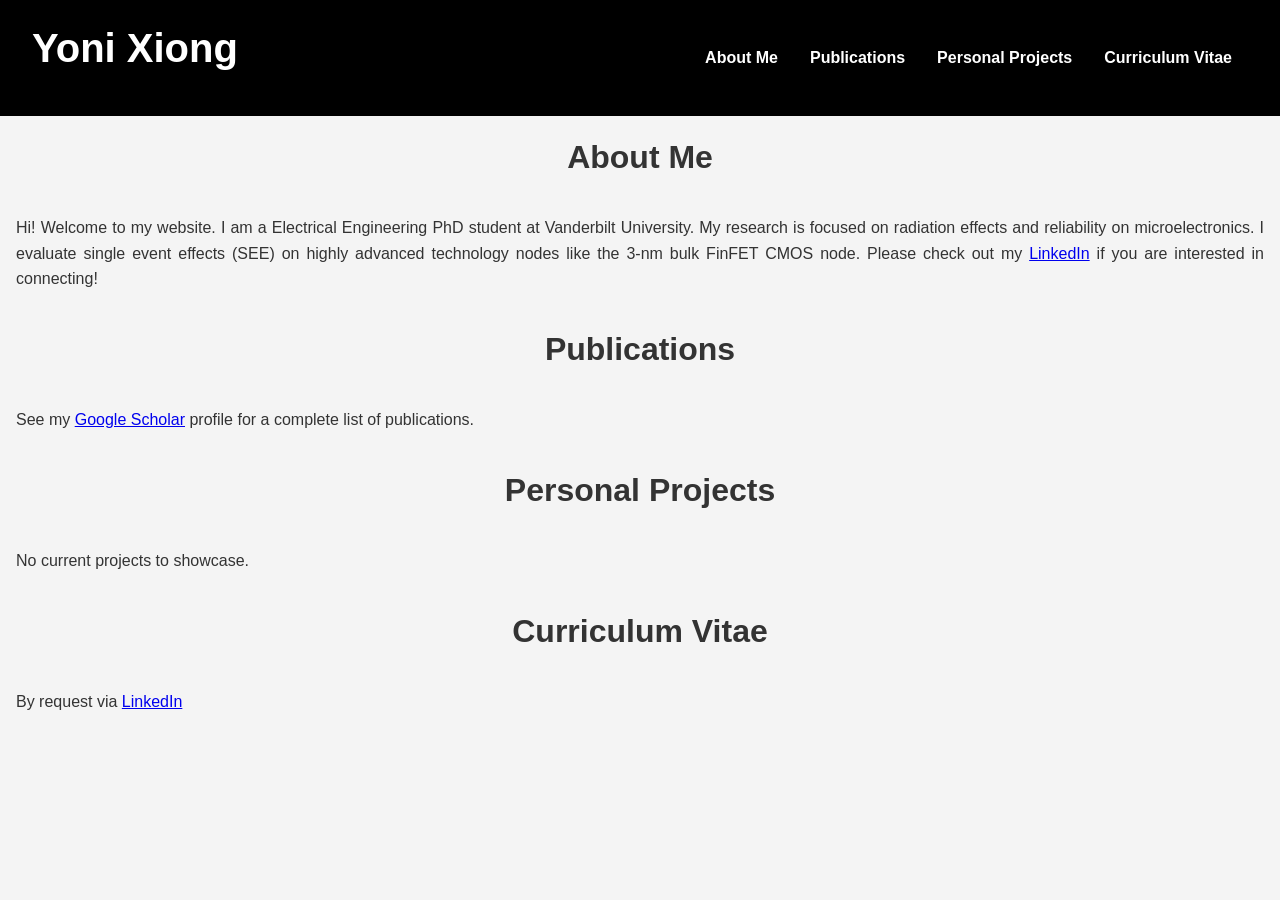
==== index.html @ 0b477cae "fixed spacing" ====
<!DOCTYPE html>
<html lang="en">
<head>
    <meta charset="UTF-8">
    <meta name="viewport" content="width=device-width, initial-scale=1.0">
    <title>YX - Personal Website</title>
    <style>
        /* Reset CSS */
        * {
            box-sizing: border-box;
            margin: 0;
            padding: 0;
        }
        
        /* Global Styles */
        body {
            font-family: Arial, sans-serif;
            background-color: #f4f4f4;
            color: #333;
            line-height: 1.6;
            margin: 0;
            padding: 0;
        }
        
        /* Header Styles */
        header {
            background-color: #000;
            color: #fff;
            padding: 1em 2em;
            display: flex;
            justify-content: space-between;
            align-items: center;
            position: relative;
        }
        
        header h2 {
            font-size: 2.5em;
            margin-bottom: 0.5em;
        }
        
        .menu {
            display: none;
        }
        
        .menu-icon {
            display: none;
            font-size: 2em;
            cursor: pointer;
        }
        
        header nav {
            margin-left: auto; /* Pushes the nav links to the right */
        }
        
        header nav a {
            color: #fff;
            text-decoration: none;
            margin: 0 1em;
            font-weight: bold;
        }
        
        header nav a:hover {
            text-decoration: underline;
        }
        
        /* Main Content Styles */
        main {
            padding: 1em;
        }
        
        .section-title {
            font-size: 2em;
            margin-bottom: 1em;
            color: #333;
        }
        
        .section-content {
            text-align: center;
            margin-bottom: 2em;
        }
        
        .cv-link {
            display: inline-block;
            padding: 1em 2em;
            background-color: #000;
            color: #fff;
            text-decoration: none;
            border-radius: 5px;
            transition: background-color 0.3s ease;
        }
        
        .cv-link:hover {
            background-color: #333;
        }

        /* Right-align text */
        .justify-align {
            text-align: justify;
        }

        /* Responsive Styles */
        @media (max-width: 768px) {
            header nav {
                display: none;
                flex-direction: column;
                background-color: #000;
                position: absolute;
                top: 100%;
                left: 0;
                width: 100%;
                padding: 1em 0;
            }
            
            header nav a {
                margin: 1em 0;
                text-align: center;
                display: block;
            }
            
            .menu-icon {
                display: block;
            }
        }

        @media (min-width: 769px) {
            .menu {
                display: flex;
            }
        }
    </style>
</head>
<body>
    <header>
        <h2>Yoni Xiong</h2>
        <div class="menu-icon" onclick="toggleMenu()">☰</div>
        <nav class="menu">
            <a href="#aboutme">About Me</a>
            <a href="#publications">Publications</a>
            <a href="#projects">Personal Projects</a>
            <a href="#cv">Curriculum Vitae</a>
        </nav>
    </header>
    <main>
        <section id="aboutme">
            <div class="section-content">
                <h2 class="section-title">About Me</h2>
                <p class="justify-align">
                    Hi! Welcome to my website. I am a Electrical Engineering PhD student at Vanderbilt University. My research is focused on radiation effects and reliability on microelectronics. I evaluate single event effects (SEE) on highly advanced technology nodes like the 3-nm bulk FinFET CMOS node. Please check out my <a href="https://www.linkedin.com/in/yonixiong" target="_blank">LinkedIn</a> if you are interested in connecting!
                </p>
            </div>
        <section id="publications">
            <div class="section-content">
                <h2 class="section-title">Publications</h2>
                <p class="justify-align">
                    See my <a href="https://scholar.google.com/citations?user=wMYc-UAAAAAJ&hl=en" target="_blank">Google Scholar</a> profile for a complete list of publications.</p>
            </div>
        </section>
        <section id="projects">
            <div class="section-content">
                <h2 class="section-title">Personal Projects</h2>
                <p class="justify-align">
                    No current projects to showcase.</p>
            </div>
        <section id="cv">
            <div class="section-content">
                <h2 class="section-title">Curriculum Vitae</h2>
                <p class="justify-align">
                    By request via  <a href="https://www.linkedin.com/in/yonixiong" target="_blank">LinkedIn</a> </p>
                <!-- <iframe src="your_cv.pdf" width="100%" height="600px" style="border: none;"></iframe> -->
            </div>
        </section>
        </section>
    </main>
    <script>
        function toggleMenu() {
            var menu = document.querySelector('.menu');
            if (menu.style.display === 'block' || menu.style.display === '') {
                menu.style.display = 'none';
            } else {
                menu.style.display = 'block';
            }
        }

        window.addEventListener('resize', function() {
            var menu = document.querySelector('.menu');
            if (window.innerWidth >= 769) {
                menu.style.display = 'flex';
            } else {
                menu.style.display = 'none';
            }
        });
    </script>
</body>
</html>
</body>
</html>
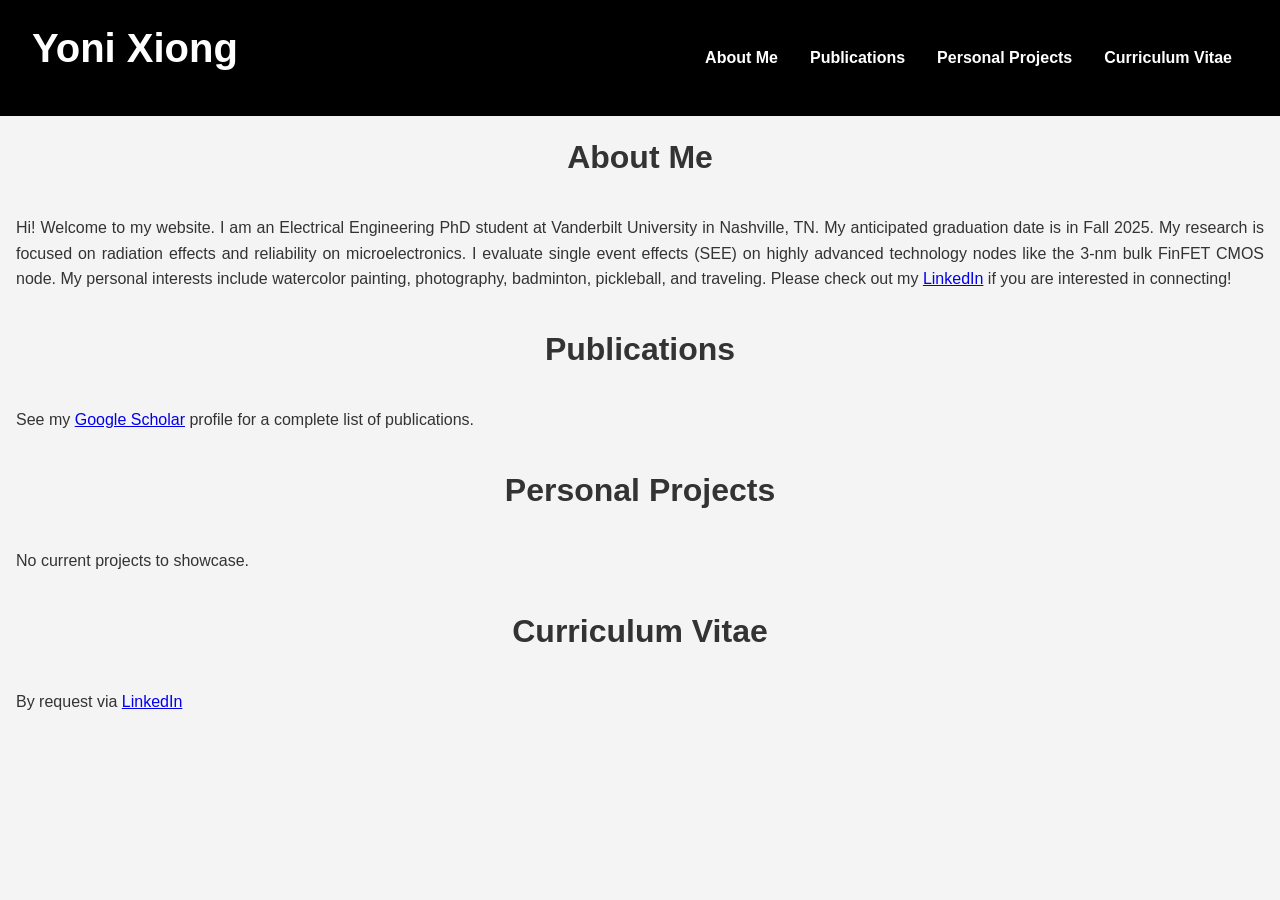
==== commit 33a2c60e: "Update index.html" ====
--- a/index.html
+++ b/index.html
@@ -145,7 +145,7 @@
             <div class="section-content">
                 <h2 class="section-title">About Me</h2>
                 <p class="justify-align">
-                    Hi! Welcome to my website. I am a Electrical Engineering PhD student at Vanderbilt University. My research is focused on radiation effects and reliability on microelectronics. I evaluate single event effects (SEE) on highly advanced technology nodes like the 3-nm bulk FinFET CMOS node. Please check out my <a href="https://www.linkedin.com/in/yonixiong" target="_blank">LinkedIn</a> if you are interested in connecting!
+                    Hi! Welcome to my website. I am an Electrical Engineering PhD student at Vanderbilt University in Nashville, TN. My anticipated graduation date is in Fall 2025. My research is focused on radiation effects and reliability on microelectronics. I evaluate single event effects (SEE) on highly advanced technology nodes like the 3-nm bulk FinFET CMOS node. My personal interests include watercolor painting, photography, badminton, pickleball, and traveling. Please check out my <a href="https://www.linkedin.com/in/yonixiong" target="_blank">LinkedIn</a> if you are interested in connecting!
                 </p>
             </div>
         <section id="publications">
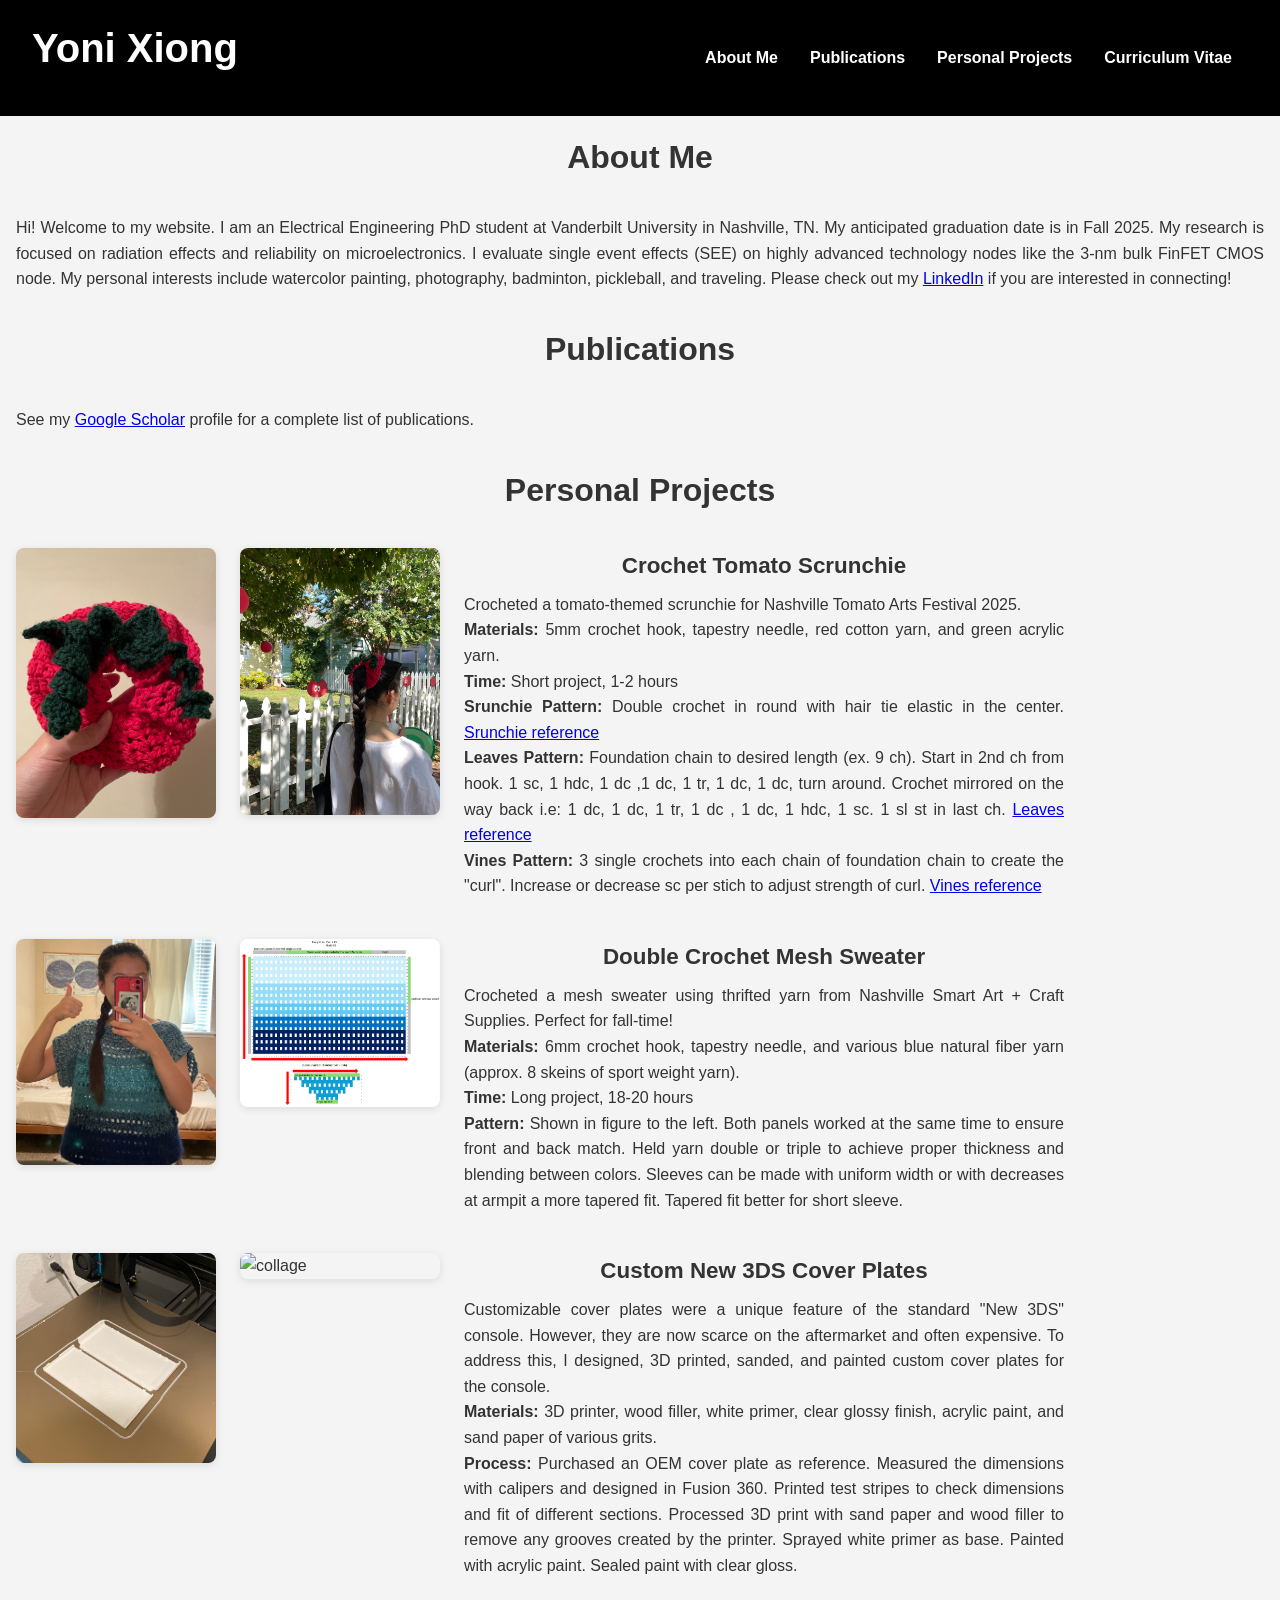
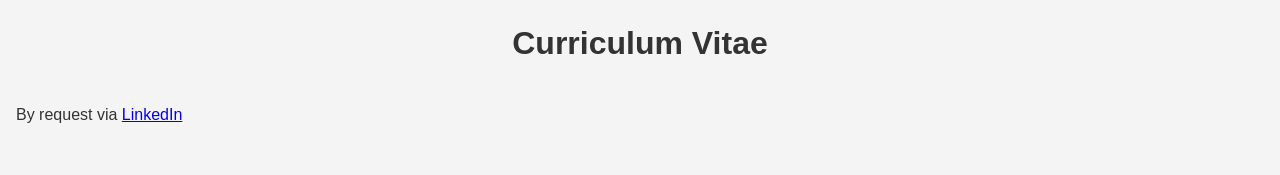
==== commit c090a651: "personal project update" ====
--- a/index.html
+++ b/index.html
@@ -1,5 +1,8 @@
 <!DOCTYPE html>
 <html lang="en">
+    <head>
+    <link rel="stylesheet" href="style.css">
+</head>
 <head>
     <meta charset="UTF-8">
     <meta name="viewport" content="width=device-width, initial-scale=1.0">
@@ -158,9 +161,55 @@
         <section id="projects">
             <div class="section-content">
                 <h2 class="section-title">Personal Projects</h2>
-                <p class="justify-align">
-                    No current projects to showcase.</p>
-            </div>
+                
+                <div class="project">
+                    <img src="images/IMG_3297.jpg" alt="tomato scrunchie" class="project-image">
+                    <img src="images/IMG_3300.jpg" alt="festival" class="project-image">
+                    <div class="project-details">
+                        <h3>Crochet Tomato Scrunchie</h3>
+                        <p class="justify-align">
+                            Crocheted a tomato-themed scrunchie for Nashville Tomato Arts Festival 2025. <br>
+                            <b>Materials: </b> 5mm crochet hook, tapestry needle, red cotton yarn, and green acrylic yarn. <br>
+                            <b>Time: </b> Short project, 1-2 hours <br>
+                            <b>Srunchie Pattern:</b> Double crochet in round with hair tie elastic in the center.
+                            <a href="https://www.youtube.com/watch?v=DcU_ZTu4RKQ&t=853s" target="_blank">Srunchie reference</a><br>
+                            <b>Leaves Pattern:</b> Foundation chain to desired length (ex. 9 ch). Start in 2nd ch from hook. 1 sc, 1 hdc, 1 dc ,1 dc, 1 tr, 1 dc, 1 dc, turn around. Crochet mirrored on the way back i.e: 1 dc, 1 dc, 1 tr, 1 dc , 1 dc, 1 hdc, 1 sc. 1 sl st in last ch. 
+                            <a href="https://intheyarngarden.com/portfolio/crochet-leaves/" target="_blank">Leaves reference</a><br>
+                            <b>Vines Pattern: </b> 3 single crochets into each chain of foundation chain to create the "curl". Increase or decrease sc per stich to adjust strength of curl.
+                            <a href="https://www.emmaleith.co.uk/tutorials-power/2015/7/23/spiral-crochet-the-easiest-pattern-in-the-crochet-world" target="_blank">Vines reference</a><br>
+                        </p>
+                    </div>
+                </div>
+                <div class="project">
+                    <img src="images/IMG_3726.jpg" alt="Double Crochet Mesh Sweater" class="project-image">
+                    <img src="images/Pattern.png" alt="Double Crochet Mesh Sweater" class="project-image">
+                    <div class="project-details">
+                        <h3>Double Crochet Mesh Sweater</h3>
+                        <p class="justify-align">
+                            Crocheted a mesh sweater using thrifted yarn from Nashville Smart Art + Craft Supplies. Perfect for fall-time! <br>
+                            <b>Materials: </b> 6mm crochet hook, tapestry needle, and various blue natural fiber yarn (approx. 8 skeins of sport weight yarn). <br>
+                            <b>Time: </b> Long project, 18-20 hours <br>
+                            <b>Pattern: </b> Shown in figure to the left. Both panels worked at the same time to ensure front and back match. Held yarn double or triple to achieve proper thickness and blending between colors. Sleeves can be made with uniform width or with decreases at armpit a more tapered fit. Tapered fit better for short sleeve. 
+                        </p>
+                    </div>
+                </div>
+            </div>
+                <div class="project">
+                    <img src="images/3ds1.jpg" alt="print" class="project-image">
+                    <img src="images/3ds.png" alt="collage" class="project-image">
+                    <div class="project-details">
+                        <h3>Custom New 3DS Cover Plates</h3>
+                        <p class="justify-align">
+                            Customizable cover plates were a unique feature of the standard "New 3DS" console. 
+                            However, they are now scarce on the aftermarket and often expensive. 
+                            To address this, I designed, 3D printed, sanded, and painted custom cover plates for the console.<br>
+                            <b>Materials: </b> 3D printer, wood filler, white primer, clear glossy finish, acrylic paint, and sand paper of various grits. <br>
+                            <b>Process: </b> Purchased an OEM cover plate as reference. Measured the dimensions with calipers and designed in Fusion 360. Printed test stripes to check dimensions and fit of different sections. Processed 3D print with sand paper and wood filler to remove any grooves created by the printer. Sprayed white primer as base. Painted with acrylic paint. Sealed paint with clear gloss. 
+                        </p>
+                    </div>
+                </div>
+            </div>
+        </section>
         <section id="cv">
             <div class="section-content">
                 <h2 class="section-title">Curriculum Vitae</h2>
--- a/style.css
+++ b/style.css
@@ -0,0 +1,28 @@
+.project {
+    display: flex;
+    align-items: flex-start;
+    margin-bottom: 2rem;
+}
+
+.project img.project-image {
+    width: 200px;
+    height: auto;
+    border-radius: 8px;
+    margin-right: 1.5rem;
+    box-shadow: 0 2px 8px rgba(0,0,0,0.1);
+}
+
+.project-details {
+    max-width: 600px;
+}
+
+.project-details h3 {
+    margin-top: 0;
+    font-size: 1.4rem;
+    color: #333;
+    text-align: center;
+}
+
+.project-details p {
+    margin: 0.5rem 0;
+}
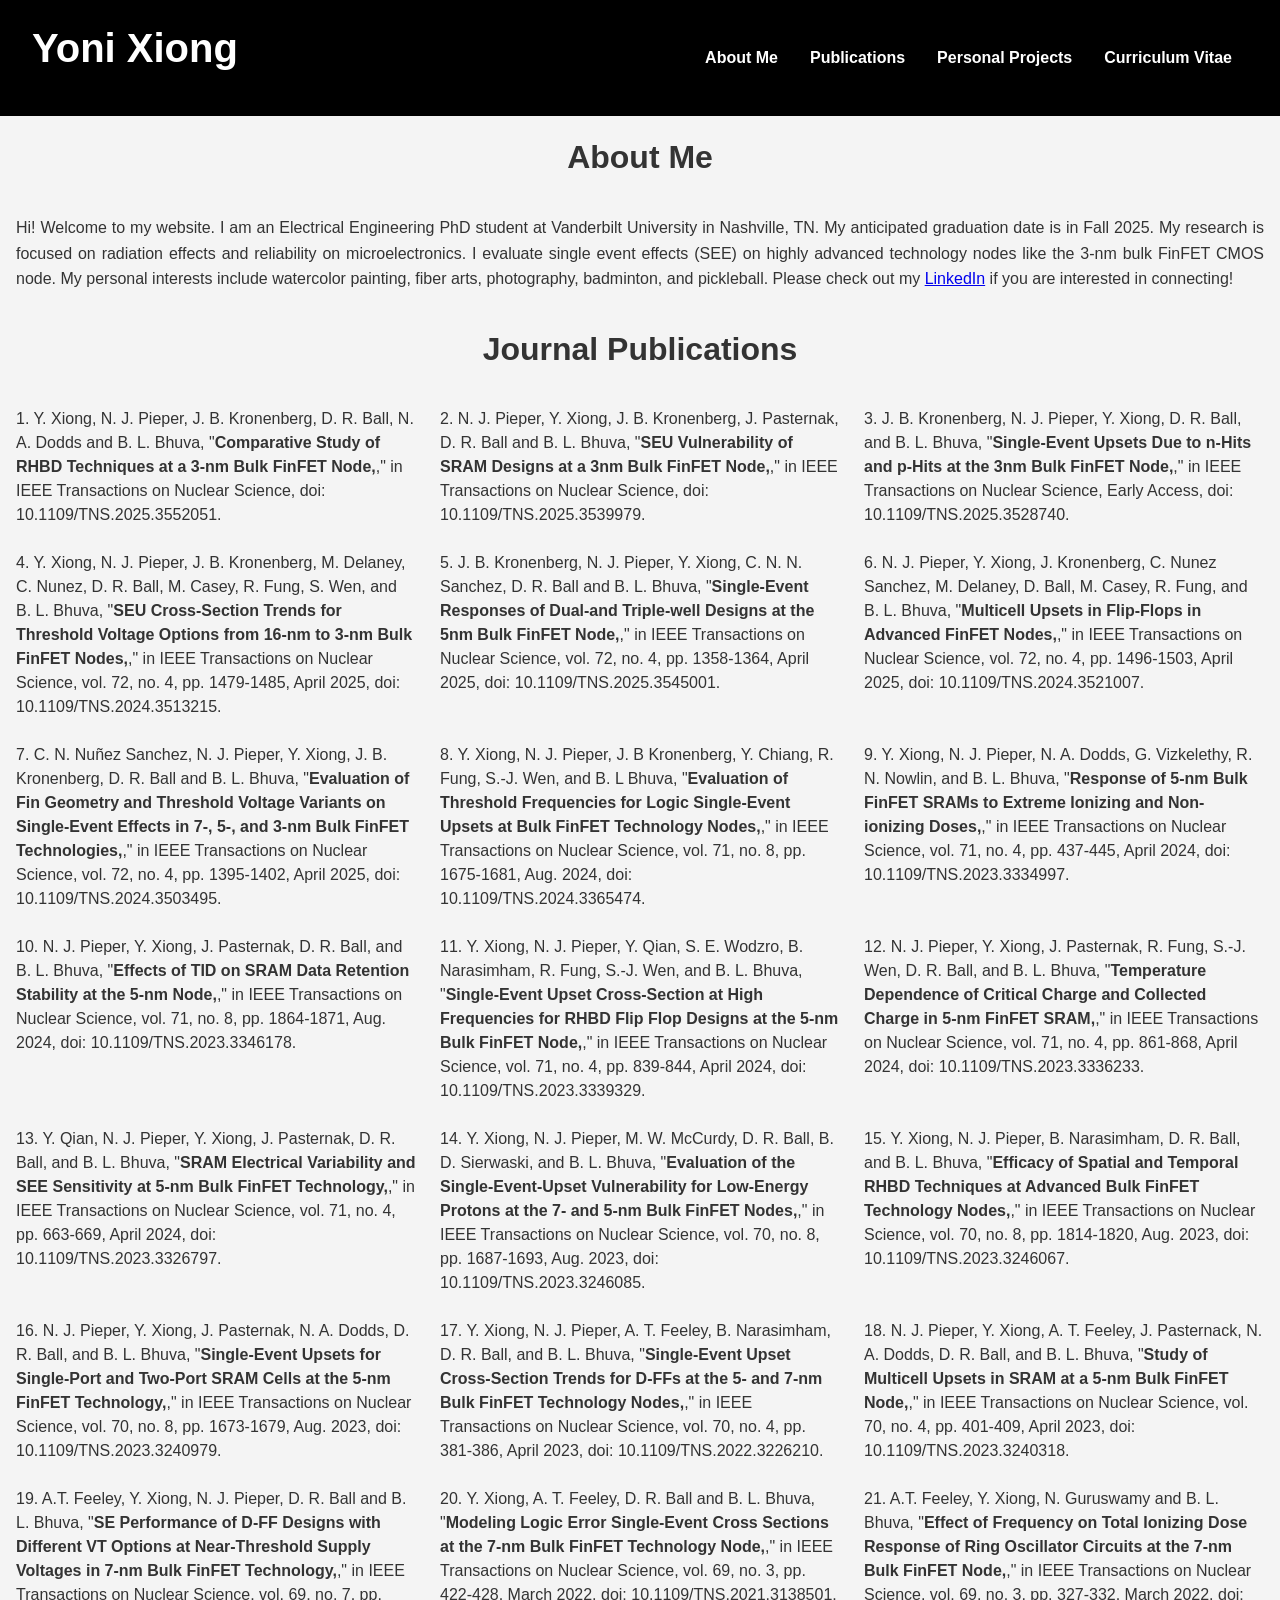
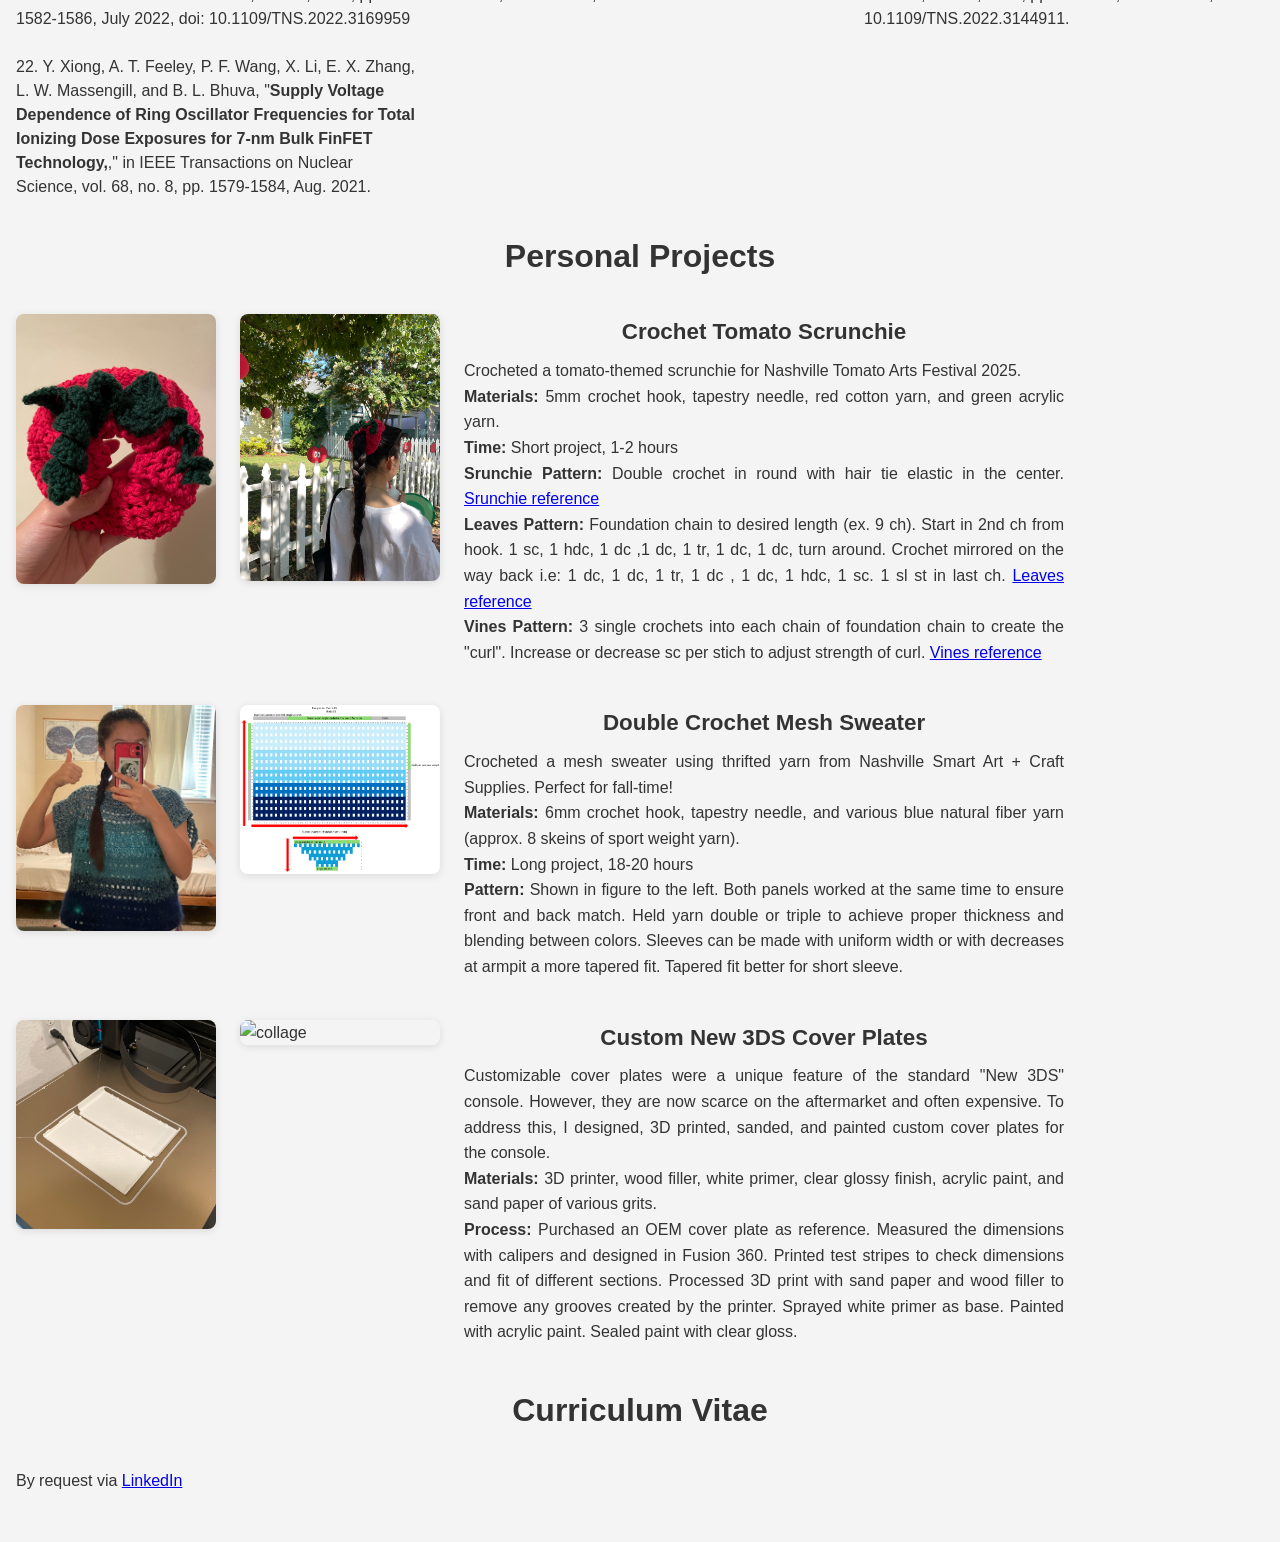
==== commit 2dfbb557: "journal pubs" ====
--- a/index.html
+++ b/index.html
@@ -148,14 +148,80 @@
             <div class="section-content">
                 <h2 class="section-title">About Me</h2>
                 <p class="justify-align">
-                    Hi! Welcome to my website. I am an Electrical Engineering PhD student at Vanderbilt University in Nashville, TN. My anticipated graduation date is in Fall 2025. My research is focused on radiation effects and reliability on microelectronics. I evaluate single event effects (SEE) on highly advanced technology nodes like the 3-nm bulk FinFET CMOS node. My personal interests include watercolor painting, photography, badminton, pickleball, and traveling. Please check out my <a href="https://www.linkedin.com/in/yonixiong" target="_blank">LinkedIn</a> if you are interested in connecting!
+                    Hi! Welcome to my website. I am an Electrical Engineering PhD student at Vanderbilt University in Nashville, TN. My anticipated graduation date is in Fall 2025. My research is focused on radiation effects and reliability on microelectronics. I evaluate single event effects (SEE) on highly advanced technology nodes like the 3-nm bulk FinFET CMOS node. My personal interests include watercolor painting, fiber arts, photography, badminton, and pickleball. Please check out my <a href="https://www.linkedin.com/in/yonixiong" target="_blank">LinkedIn</a> if you are interested in connecting!
                 </p>
             </div>
         <section id="publications">
             <div class="section-content">
-                <h2 class="section-title">Publications</h2>
-                <p class="justify-align">
-                    See my <a href="https://scholar.google.com/citations?user=wMYc-UAAAAAJ&hl=en" target="_blank">Google Scholar</a> profile for a complete list of publications.</p>
+                <h2 class="section-title">Journal Publications</h2>
+                <div class="publication-grid">
+                <div class="publication-item">
+                    1.	Y. Xiong, N. J. Pieper, J. B. Kronenberg, D. R. Ball, N. A. Dodds and B. L. Bhuva, "<strong>Comparative Study of RHBD Techniques at a 3-nm Bulk FinFET Node,</strong>," in IEEE Transactions on Nuclear Science, doi: 10.1109/TNS.2025.3552051.
+                </div>
+                <div class="publication-item">
+                    2.	N. J. Pieper, Y. Xiong, J. B. Kronenberg, J. Pasternak, D. R. Ball and B. L. Bhuva, "<strong>SEU Vulnerability of SRAM Designs at a 3nm Bulk FinFET Node,</strong>," in IEEE Transactions on Nuclear Science, doi: 10.1109/TNS.2025.3539979.
+                </div>
+                <div class="publication-item">
+                    3.	J. B. Kronenberg, N. J. Pieper, Y. Xiong, D. R. Ball, and B. L. Bhuva, "<strong>Single-Event Upsets Due to n-Hits and p-Hits at the 3nm Bulk FinFET Node,</strong>," in IEEE Transactions on Nuclear Science, Early Access, doi: 10.1109/TNS.2025.3528740.
+                </div>
+                <div class="publication-item">
+                    4.	Y. Xiong, N. J. Pieper, J. B. Kronenberg, M. Delaney, C. Nunez, D. R. Ball, M. Casey, R. Fung, S. Wen, and B. L. Bhuva, "<strong>SEU Cross-Section Trends for Threshold Voltage Options from 16-nm to 3-nm Bulk FinFET Nodes,</strong>," in IEEE Transactions on Nuclear Science, vol. 72, no. 4, pp. 1479-1485, April 2025, doi: 10.1109/TNS.2024.3513215.
+                </div>
+                <div class="publication-item">
+                    5.	J. B. Kronenberg, N. J. Pieper, Y. Xiong, C. N. N. Sanchez, D. R. Ball and B. L. Bhuva, "<strong>Single-Event Responses of Dual-and Triple-well Designs at the 5nm Bulk FinFET Node,</strong>," in IEEE Transactions on Nuclear Science, vol. 72, no. 4, pp. 1358-1364, April 2025, doi: 10.1109/TNS.2025.3545001.
+                </div>
+                <div class="publication-item">
+                    6.	N. J. Pieper, Y. Xiong, J. Kronenberg, C. Nunez Sanchez, M. Delaney, D. Ball, M. Casey, R. Fung, and B. L. Bhuva, "<strong>Multicell Upsets in Flip-Flops in Advanced FinFET Nodes,</strong>," in IEEE Transactions on Nuclear Science, vol. 72, no. 4, pp. 1496-1503, April 2025, doi: 10.1109/TNS.2024.3521007.
+                </div>
+                <div class="publication-item">
+                    7.	C. N. Nuñez Sanchez, N. J. Pieper, Y. Xiong, J. B. Kronenberg, D. R. Ball and B. L. Bhuva, "<strong>Evaluation of Fin Geometry and Threshold Voltage Variants on Single-Event Effects in 7-, 5-, and 3-nm Bulk FinFET Technologies,</strong>," in IEEE Transactions on Nuclear Science, vol. 72, no. 4, pp. 1395-1402, April 2025, doi: 10.1109/TNS.2024.3503495.
+                </div>
+                <div class="publication-item">
+                    8.	Y. Xiong, N. J. Pieper, J. B Kronenberg, Y. Chiang, R. Fung, S.-J. Wen, and B. L Bhuva, "<strong>Evaluation of Threshold Frequencies for Logic Single-Event Upsets at Bulk FinFET Technology Nodes,</strong>," in IEEE Transactions on Nuclear Science, vol. 71, no. 8, pp. 1675-1681, Aug. 2024, doi: 10.1109/TNS.2024.3365474.
+                </div>
+                <div class="publication-item">
+                    9.	Y. Xiong, N. J. Pieper, N. A. Dodds, G. Vizkelethy, R. N. Nowlin, and B. L. Bhuva, "<strong>Response of 5-nm Bulk FinFET SRAMs to Extreme Ionizing and Non-ionizing Doses,</strong>," in IEEE Transactions on Nuclear Science, vol. 71, no. 4, pp. 437-445, April 2024, doi: 10.1109/TNS.2023.3334997.
+                </div>
+                <div class="publication-item">
+                    10.	N. J. Pieper, Y. Xiong, J. Pasternak, D. R. Ball, and B. L. Bhuva, "<strong>Effects of TID on SRAM Data Retention Stability at the 5-nm Node,</strong>," in IEEE Transactions on Nuclear Science, vol. 71, no. 8, pp. 1864-1871, Aug. 2024, doi: 10.1109/TNS.2023.3346178.
+                </div>
+                <div class="publication-item">
+                    11.	Y. Xiong, N. J. Pieper, Y. Qian, S. E. Wodzro, B. Narasimham, R. Fung, S.-J. Wen, and B. L. Bhuva, "<strong>Single-Event Upset Cross-Section at High Frequencies for RHBD Flip Flop Designs at the 5-nm Bulk FinFET Node,</strong>," in IEEE Transactions on Nuclear Science, vol. 71, no. 4, pp. 839-844, April 2024, doi: 10.1109/TNS.2023.3339329.
+                </div>
+                <div class="publication-item">
+                    12.	N. J. Pieper, Y. Xiong, J. Pasternak, R. Fung, S.-J. Wen, D. R. Ball, and B. L. Bhuva, "<strong>Temperature Dependence of Critical Charge and Collected Charge in 5-nm FinFET SRAM,</strong>," in IEEE Transactions on Nuclear Science, vol. 71, no. 4, pp. 861-868, April 2024, doi: 10.1109/TNS.2023.3336233.
+                </div>
+                <div class="publication-item">
+                    13.	Y. Qian, N. J. Pieper, Y. Xiong, J. Pasternak, D. R. Ball, and B. L. Bhuva, "<strong>SRAM Electrical Variability and SEE Sensitivity at 5-nm Bulk FinFET Technology,</strong>," in IEEE Transactions on Nuclear Science, vol. 71, no. 4, pp. 663-669, April 2024, doi: 10.1109/TNS.2023.3326797.
+                </div>
+                <div class="publication-item">
+                    14.	Y. Xiong, N. J. Pieper, M. W. McCurdy, D. R. Ball, B. D. Sierwaski, and B. L. Bhuva, "<strong>Evaluation of the Single-Event-Upset Vulnerability for Low-Energy Protons at the 7- and 5-nm Bulk FinFET Nodes,</strong>," in IEEE Transactions on Nuclear Science, vol. 70, no. 8, pp. 1687-1693, Aug. 2023, doi: 10.1109/TNS.2023.3246085.
+                </div>
+                <div class="publication-item">
+                    15.	Y. Xiong, N. J. Pieper, B. Narasimham, D. R. Ball, and B. L. Bhuva, "<strong>Efficacy of Spatial and Temporal RHBD Techniques at Advanced Bulk FinFET Technology Nodes,</strong>," in IEEE Transactions on Nuclear Science, vol. 70, no. 8, pp. 1814-1820, Aug. 2023, doi: 10.1109/TNS.2023.3246067.
+                </div>
+                <div class="publication-item">
+                    16.	N. J. Pieper, Y. Xiong, J. Pasternak, N. A. Dodds, D. R. Ball, and B. L. Bhuva, "<strong>Single-Event Upsets for Single-Port and Two-Port SRAM Cells at the 5-nm FinFET Technology,</strong>," in IEEE Transactions on Nuclear Science, vol. 70, no. 8, pp. 1673-1679, Aug. 2023, doi: 10.1109/TNS.2023.3240979.
+                </div>
+                <div class="publication-item">
+                    17.	Y. Xiong, N. J. Pieper, A. T. Feeley, B. Narasimham, D. R. Ball, and B. L. Bhuva, "<strong>Single-Event Upset Cross-Section Trends for D-FFs at the 5- and 7-nm Bulk FinFET Technology Nodes,</strong>," in IEEE Transactions on Nuclear Science, vol. 70, no. 4, pp. 381-386, April 2023, doi: 10.1109/TNS.2022.3226210.
+                </div>
+                <div class="publication-item">
+                    18.	N. J. Pieper, Y. Xiong, A. T. Feeley, J. Pasternack, N. A. Dodds, D. R. Ball, and B. L. Bhuva, "<strong>Study of Multicell Upsets in SRAM at a 5-nm Bulk FinFET Node,</strong>," in IEEE Transactions on Nuclear Science, vol. 70, no. 4, pp. 401-409, April 2023, doi: 10.1109/TNS.2023.3240318.
+                </div>
+                <div class="publication-item">
+                    19.	A.T. Feeley, Y. Xiong, N. J. Pieper, D. R. Ball and B. L. Bhuva, "<strong>SE Performance of D-FF Designs with Different VT Options at Near-Threshold Supply Voltages in 7-nm Bulk FinFET Technology,</strong>," in IEEE Transactions on Nuclear Science, vol. 69, no. 7, pp. 1582-1586, July 2022, doi: 10.1109/TNS.2022.3169959
+                </div>
+                <div class="publication-item">
+                    20.	Y. Xiong, A. T. Feeley, D. R. Ball and B. L. Bhuva, "<strong>Modeling Logic Error Single-Event Cross Sections at the 7-nm Bulk FinFET Technology Node,</strong>," in IEEE Transactions on Nuclear Science, vol. 69, no. 3, pp. 422-428, March 2022, doi: 10.1109/TNS.2021.3138501.
+                </div>
+                <div class="publication-item">
+                    21.	A.T. Feeley, Y. Xiong, N. Guruswamy and B. L. Bhuva, "<strong>Effect of Frequency on Total Ionizing Dose Response of Ring Oscillator Circuits at the 7-nm Bulk FinFET Node,</strong>," in IEEE Transactions on Nuclear Science, vol. 69, no. 3, pp. 327-332, March 2022, doi: 10.1109/TNS.2022.3144911.
+                </div>
+                <div class="publication-item">
+                    22.	Y. Xiong, A. T. Feeley, P. F. Wang, X. Li, E. X. Zhang, L. W. Massengill, and B. L. Bhuva, "<strong>Supply Voltage Dependence of Ring Oscillator Frequencies for Total Ionizing Dose Exposures for 7-nm Bulk FinFET Technology,</strong>," in IEEE Transactions on Nuclear Science, vol. 68, no. 8, pp. 1579-1584, Aug. 2021.
+                </div>
+                </div>
             </div>
         </section>
         <section id="projects">
--- a/style.css
+++ b/style.css
@@ -26,3 +26,14 @@
 .project-details p {
     margin: 0.5rem 0;
 }
+
+.publication-grid {
+    display: grid;
+    grid-template-columns: repeat(auto-fit, minmax(300px, 1fr));
+    gap: 1.5rem; /* space between columns */
+}
+
+.publication-item {
+    line-height: 1.5;
+    text-align: left;
+}
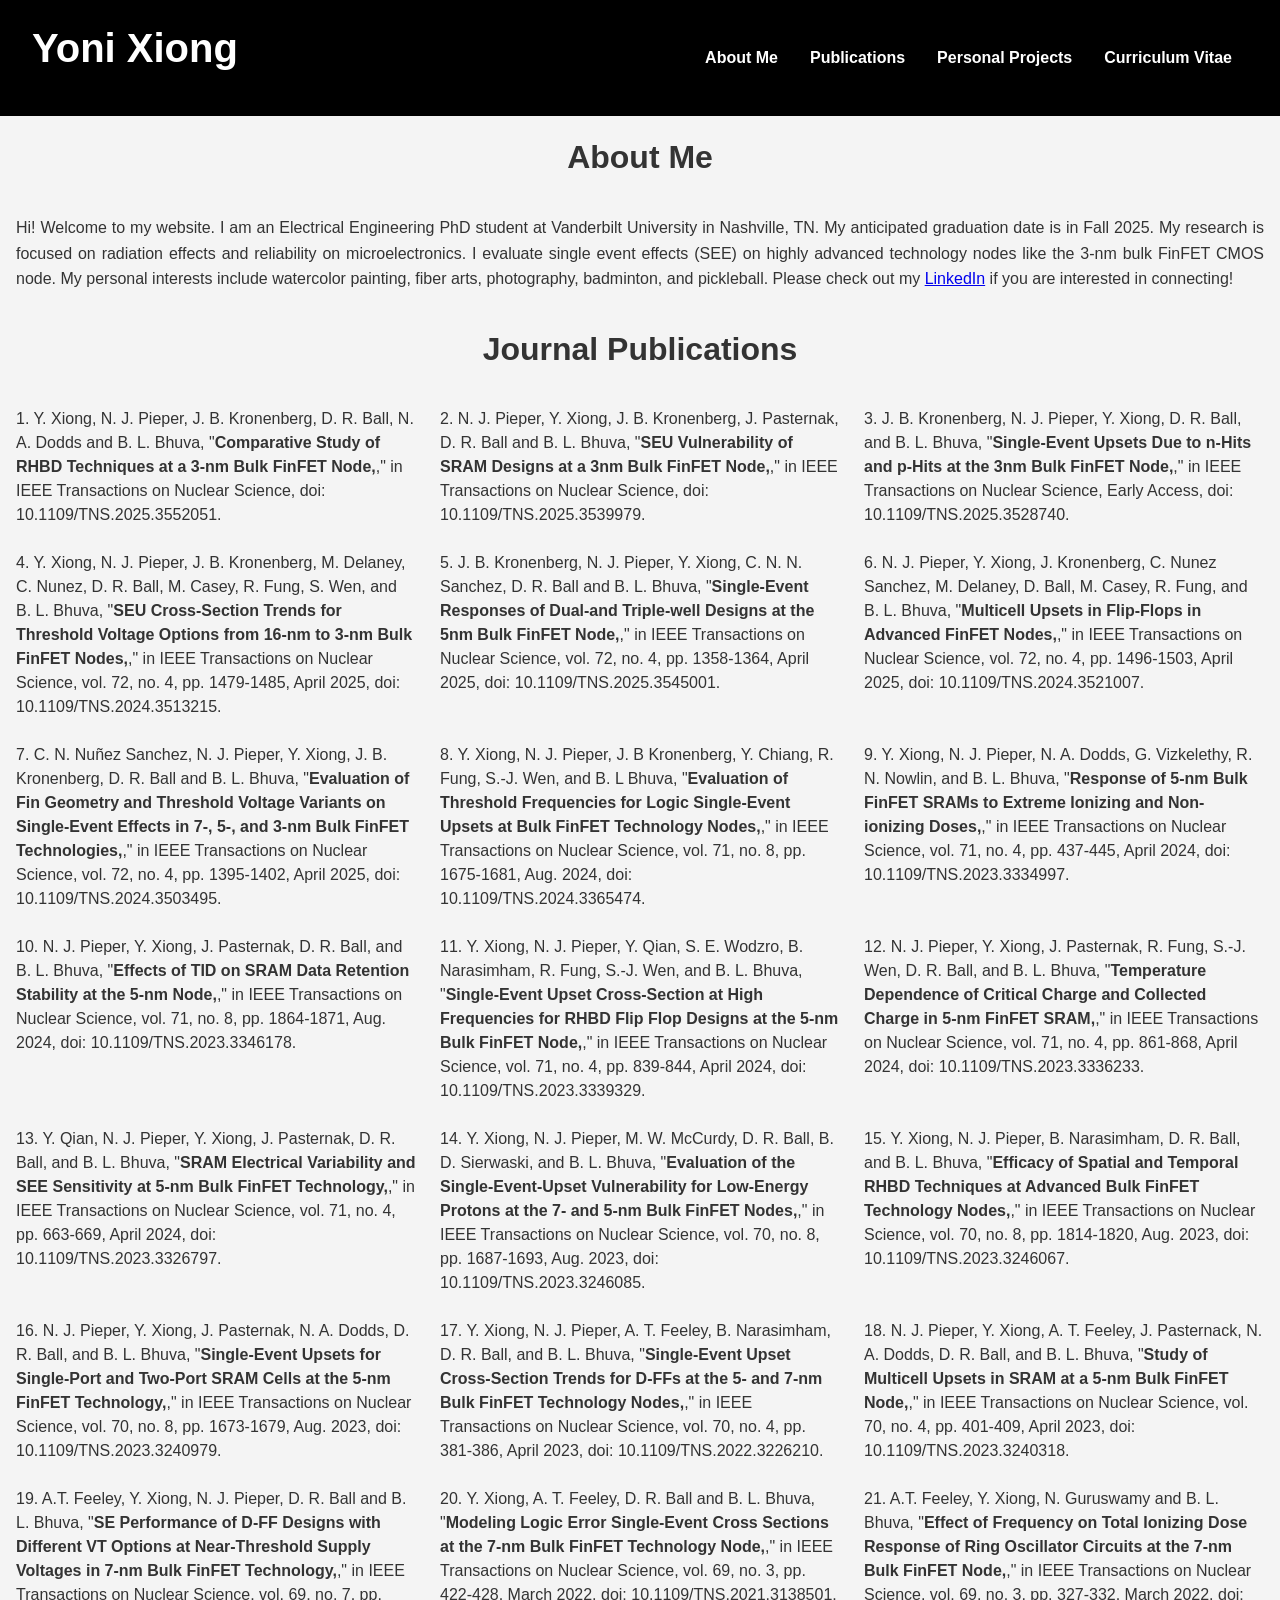
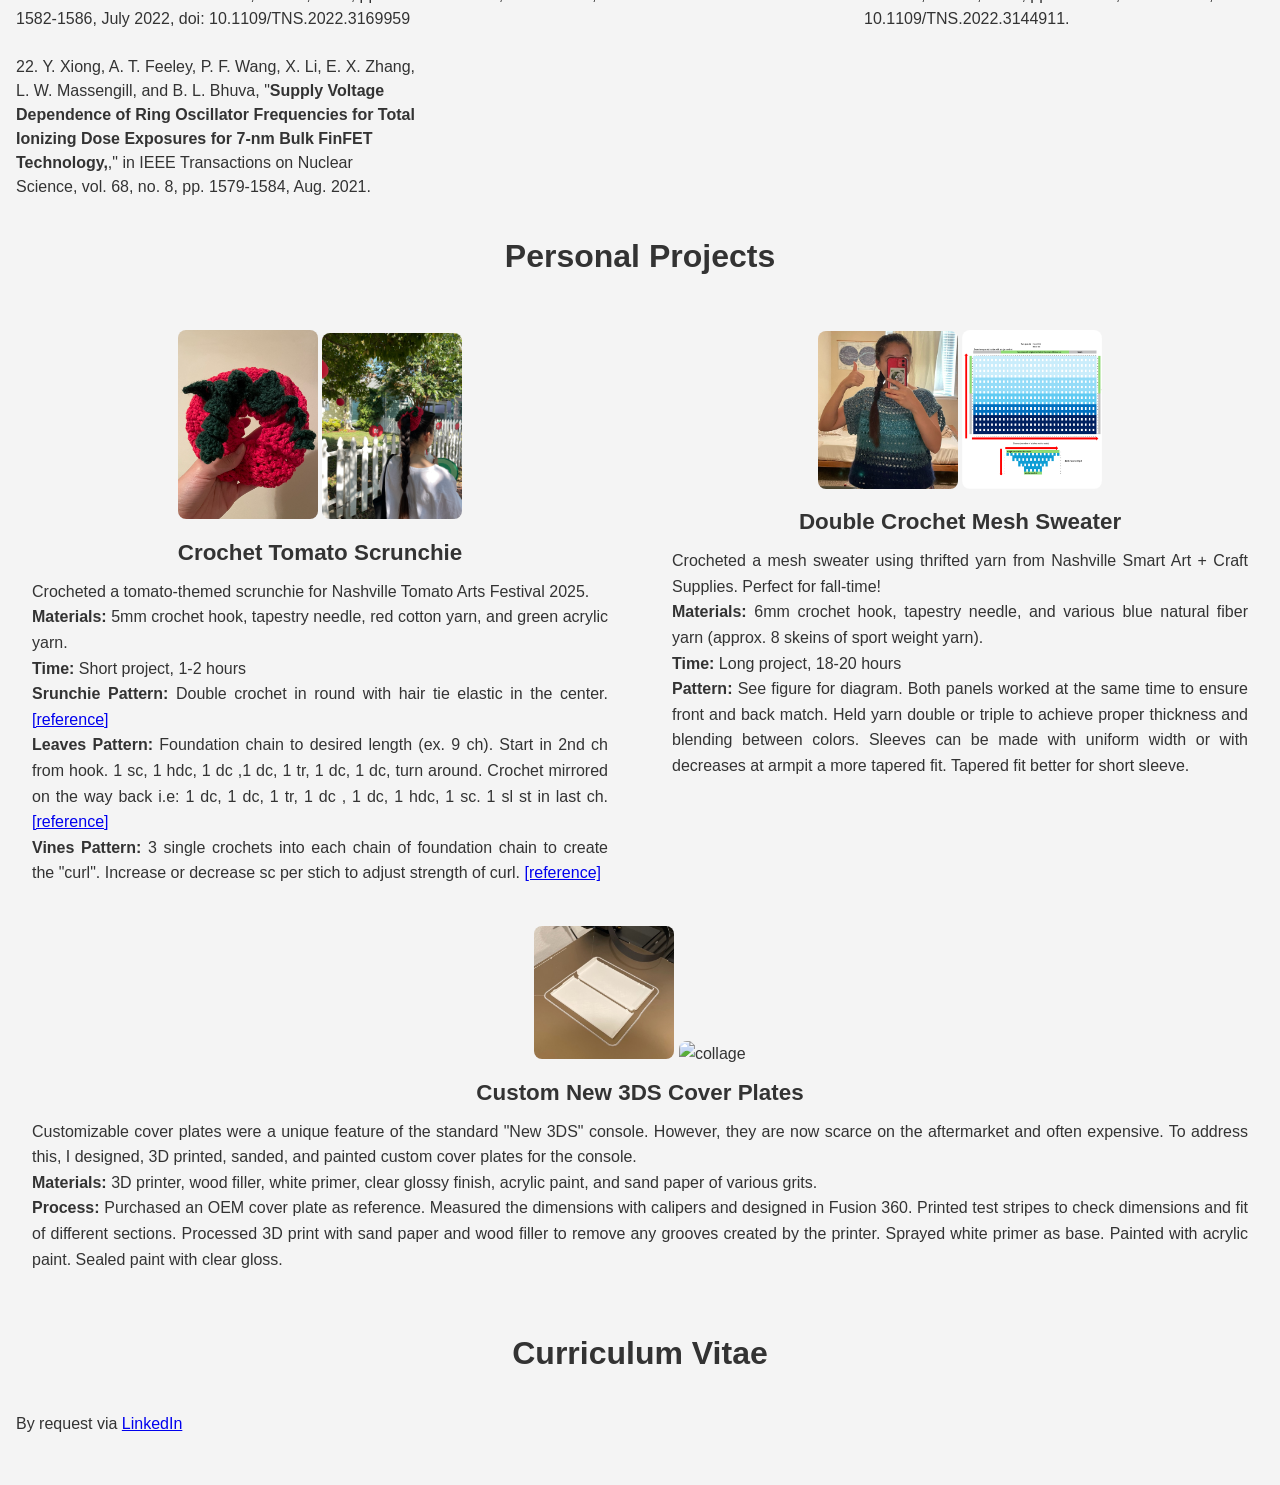
==== commit 6c37aa10: "tiled projects" ====
--- a/index.html
+++ b/index.html
@@ -227,10 +227,12 @@
         <section id="projects">
             <div class="section-content">
                 <h2 class="section-title">Personal Projects</h2>
-                
+                 <div class="project-grid">
                 <div class="project">
+                    <div class="project-image">
                     <img src="images/IMG_3297.jpg" alt="tomato scrunchie" class="project-image">
                     <img src="images/IMG_3300.jpg" alt="festival" class="project-image">
+                    </div>
                     <div class="project-details">
                         <h3>Crochet Tomato Scrunchie</h3>
                         <p class="justify-align">
@@ -238,31 +240,35 @@
                             <b>Materials: </b> 5mm crochet hook, tapestry needle, red cotton yarn, and green acrylic yarn. <br>
                             <b>Time: </b> Short project, 1-2 hours <br>
                             <b>Srunchie Pattern:</b> Double crochet in round with hair tie elastic in the center.
-                            <a href="https://www.youtube.com/watch?v=DcU_ZTu4RKQ&t=853s" target="_blank">Srunchie reference</a><br>
+                            <a href="https://www.youtube.com/watch?v=DcU_ZTu4RKQ&t=853s" target="_blank"> [reference]</a><br>
                             <b>Leaves Pattern:</b> Foundation chain to desired length (ex. 9 ch). Start in 2nd ch from hook. 1 sc, 1 hdc, 1 dc ,1 dc, 1 tr, 1 dc, 1 dc, turn around. Crochet mirrored on the way back i.e: 1 dc, 1 dc, 1 tr, 1 dc , 1 dc, 1 hdc, 1 sc. 1 sl st in last ch. 
-                            <a href="https://intheyarngarden.com/portfolio/crochet-leaves/" target="_blank">Leaves reference</a><br>
+                            <a href="https://intheyarngarden.com/portfolio/crochet-leaves/" target="_blank">[reference]</a><br>
                             <b>Vines Pattern: </b> 3 single crochets into each chain of foundation chain to create the "curl". Increase or decrease sc per stich to adjust strength of curl.
-                            <a href="https://www.emmaleith.co.uk/tutorials-power/2015/7/23/spiral-crochet-the-easiest-pattern-in-the-crochet-world" target="_blank">Vines reference</a><br>
+                            <a href="https://www.emmaleith.co.uk/tutorials-power/2015/7/23/spiral-crochet-the-easiest-pattern-in-the-crochet-world" target="_blank">[reference]</a><br>
                         </p>
                     </div>
                 </div>
                 <div class="project">
-                    <img src="images/IMG_3726.jpg" alt="Double Crochet Mesh Sweater" class="project-image">
-                    <img src="images/Pattern.png" alt="Double Crochet Mesh Sweater" class="project-image">
+                    <div class="project-image">
+                        <img src="images/IMG_3726.jpg" alt="Double Crochet Mesh Sweater" class="project-image">
+                        <img src="images/Pattern.png" alt="Double Crochet Mesh Sweater" class="project-image">
+                    </div>
                     <div class="project-details">
                         <h3>Double Crochet Mesh Sweater</h3>
                         <p class="justify-align">
                             Crocheted a mesh sweater using thrifted yarn from Nashville Smart Art + Craft Supplies. Perfect for fall-time! <br>
                             <b>Materials: </b> 6mm crochet hook, tapestry needle, and various blue natural fiber yarn (approx. 8 skeins of sport weight yarn). <br>
                             <b>Time: </b> Long project, 18-20 hours <br>
-                            <b>Pattern: </b> Shown in figure to the left. Both panels worked at the same time to ensure front and back match. Held yarn double or triple to achieve proper thickness and blending between colors. Sleeves can be made with uniform width or with decreases at armpit a more tapered fit. Tapered fit better for short sleeve. 
+                            <b>Pattern: </b> See figure for diagram. Both panels worked at the same time to ensure front and back match. Held yarn double or triple to achieve proper thickness and blending between colors. Sleeves can be made with uniform width or with decreases at armpit a more tapered fit. Tapered fit better for short sleeve. 
                         </p>
                     </div>
                 </div>
             </div>
                 <div class="project">
-                    <img src="images/3ds1.jpg" alt="print" class="project-image">
-                    <img src="images/3ds.png" alt="collage" class="project-image">
+                    <div class="project-image">
+                        <img src="images/3ds1.jpg" alt="print" class="project-image">
+                        <img src="images/3ds.png" alt="collage" class="project-image">
+                    </div>
                     <div class="project-details">
                         <h3>Custom New 3DS Cover Plates</h3>
                         <p class="justify-align">
@@ -274,6 +280,7 @@
                         </p>
                     </div>
                 </div>
+            </div>
             </div>
         </section>
         <section id="cv">
--- a/style.css
+++ b/style.css
@@ -1,23 +1,38 @@
+.project-grid {
+    display: grid;
+    grid-template-columns: repeat(auto-fit, minmax(300px, 1fr));
+    gap: 2rem;
+}
+
 .project {
     display: flex;
-    align-items: flex-start;
-    margin-bottom: 2rem;
+    flex-direction: column; /* stack images + details vertically */
+    align-items: center;
+    /* background-color: #f9f9f9; */
+    padding: 1rem;
+    border-radius: 8px;
+    /* box-shadow: 0 2px 10px rgba(0,0,0,0.05); */
+}
+
+.project-images {
+    display: flex;
+    gap: 1rem;
+    flex-wrap: wrap; /* stacks on small screens */
+    justify-content: center; /* center horizontally */
+    align-items: center; /* center vertically */
+    margin-bottom: 1rem;
 }
 
 .project img.project-image {
-    width: 200px;
+    width: 100%;
+    max-width: 140px; /* adjust image size as needed */
     height: auto;
     border-radius: 8px;
-    margin-right: 1.5rem;
-    box-shadow: 0 2px 8px rgba(0,0,0,0.1);
-}
-
-.project-details {
-    max-width: 600px;
+    /* box-shadow: 0 2px 8px rgba(0,0,0,0.1); */
 }
 
 .project-details h3 {
-    margin-top: 0;
+    margin-top: 0.5rem;
     font-size: 1.4rem;
     color: #333;
     text-align: center;
@@ -25,7 +40,9 @@
 
 .project-details p {
     margin: 0.5rem 0;
+    text-align: justify;
 }
+
 
 .publication-grid {
     display: grid;
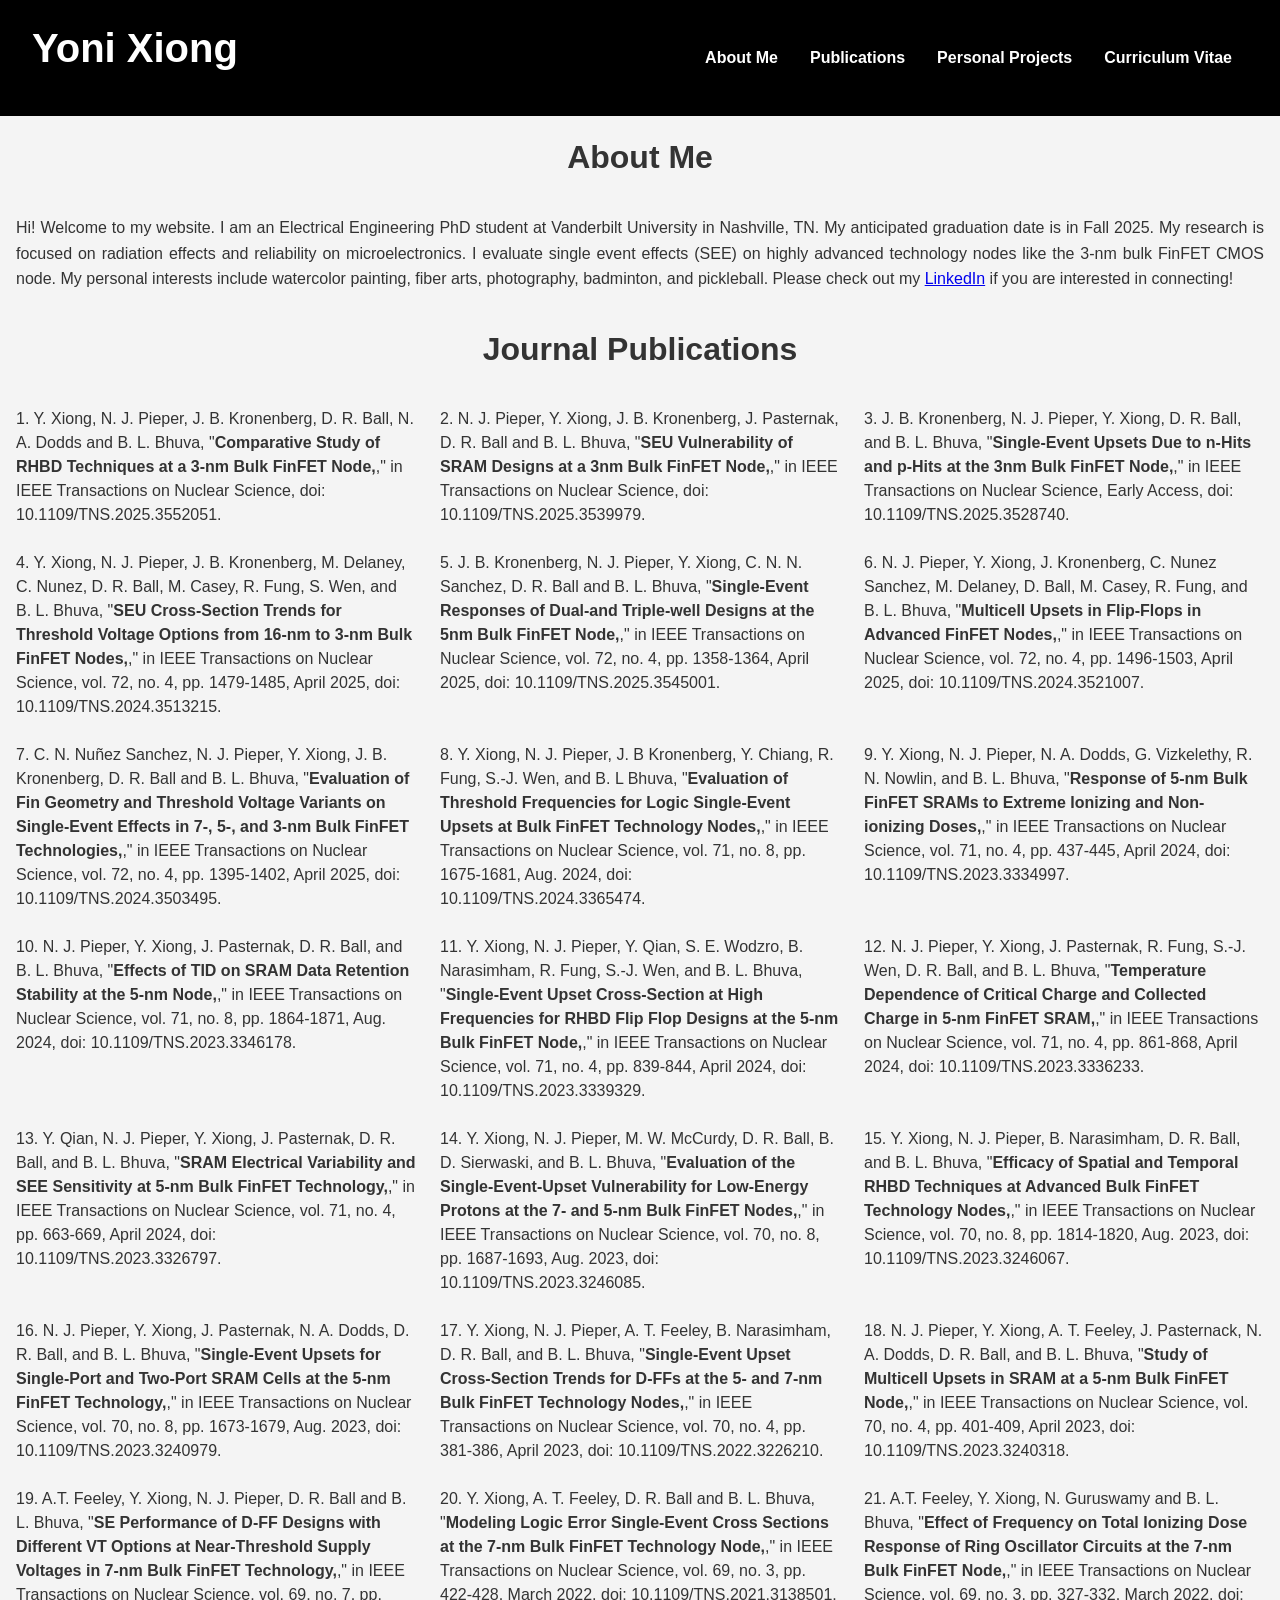
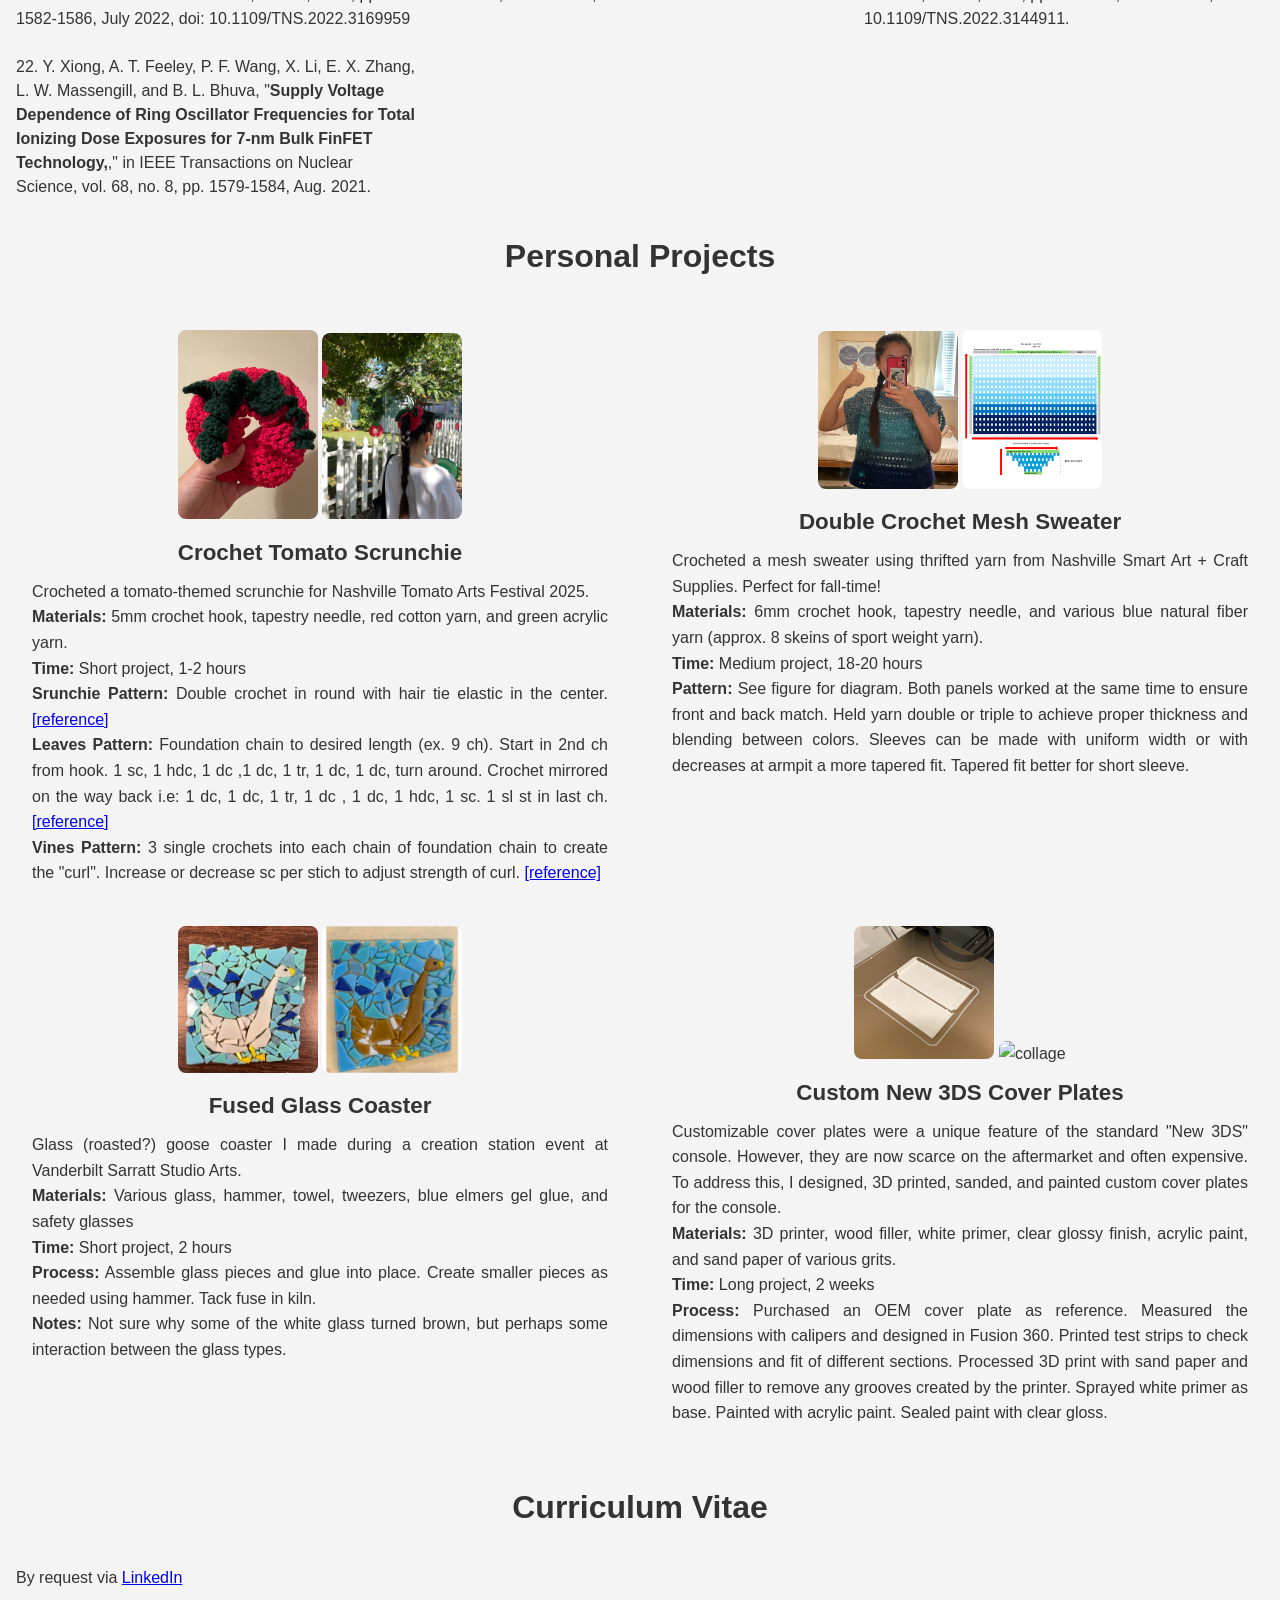
==== commit d95fc551: "another project" ====
--- a/index.html
+++ b/index.html
@@ -258,12 +258,29 @@
                         <p class="justify-align">
                             Crocheted a mesh sweater using thrifted yarn from Nashville Smart Art + Craft Supplies. Perfect for fall-time! <br>
                             <b>Materials: </b> 6mm crochet hook, tapestry needle, and various blue natural fiber yarn (approx. 8 skeins of sport weight yarn). <br>
-                            <b>Time: </b> Long project, 18-20 hours <br>
+                            <b>Time: </b> Medium project, 18-20 hours <br>
                             <b>Pattern: </b> See figure for diagram. Both panels worked at the same time to ensure front and back match. Held yarn double or triple to achieve proper thickness and blending between colors. Sleeves can be made with uniform width or with decreases at armpit a more tapered fit. Tapered fit better for short sleeve. 
                         </p>
                     </div>
                 </div>
             </div>
+                 <div class="project-grid">
+                <div class="project">
+                    <div class="project-image">
+                    <img src="images/Before.jpg" alt="before" class="project-image">
+                    <img src="images/After.png" alt="after" class="project-image">
+                    </div>
+                    <div class="project-details">
+                        <h3>Fused Glass Coaster</h3>
+                        <p class="justify-align">
+                            Glass (roasted?) goose coaster I made during a creation station event at Vanderbilt Sarratt Studio Arts. <br>
+                            <b>Materials: </b> Various glass, hammer, towel, tweezers, blue elmers gel glue, and safety glasses <br>
+                            <b>Time: </b> Short project, 2 hours <br>
+                            <b>Process:</b> Assemble glass pieces and glue into place. Create smaller pieces as needed using hammer. Tack fuse in kiln. <br>
+                            <b>Notes: </b> Not sure why some of the white glass turned brown, but perhaps some interaction between the glass types. 
+                        </p>
+                    </div>
+                </div>
                 <div class="project">
                     <div class="project-image">
                         <img src="images/3ds1.jpg" alt="print" class="project-image">
@@ -276,7 +293,8 @@
                             However, they are now scarce on the aftermarket and often expensive. 
                             To address this, I designed, 3D printed, sanded, and painted custom cover plates for the console.<br>
                             <b>Materials: </b> 3D printer, wood filler, white primer, clear glossy finish, acrylic paint, and sand paper of various grits. <br>
-                            <b>Process: </b> Purchased an OEM cover plate as reference. Measured the dimensions with calipers and designed in Fusion 360. Printed test stripes to check dimensions and fit of different sections. Processed 3D print with sand paper and wood filler to remove any grooves created by the printer. Sprayed white primer as base. Painted with acrylic paint. Sealed paint with clear gloss. 
+                            <b>Time: </b> Long project, 2 weeks <br>
+                            <b>Process: </b> Purchased an OEM cover plate as reference. Measured the dimensions with calipers and designed in Fusion 360. Printed test strips to check dimensions and fit of different sections. Processed 3D print with sand paper and wood filler to remove any grooves created by the printer. Sprayed white primer as base. Painted with acrylic paint. Sealed paint with clear gloss. 
                         </p>
                     </div>
                 </div>
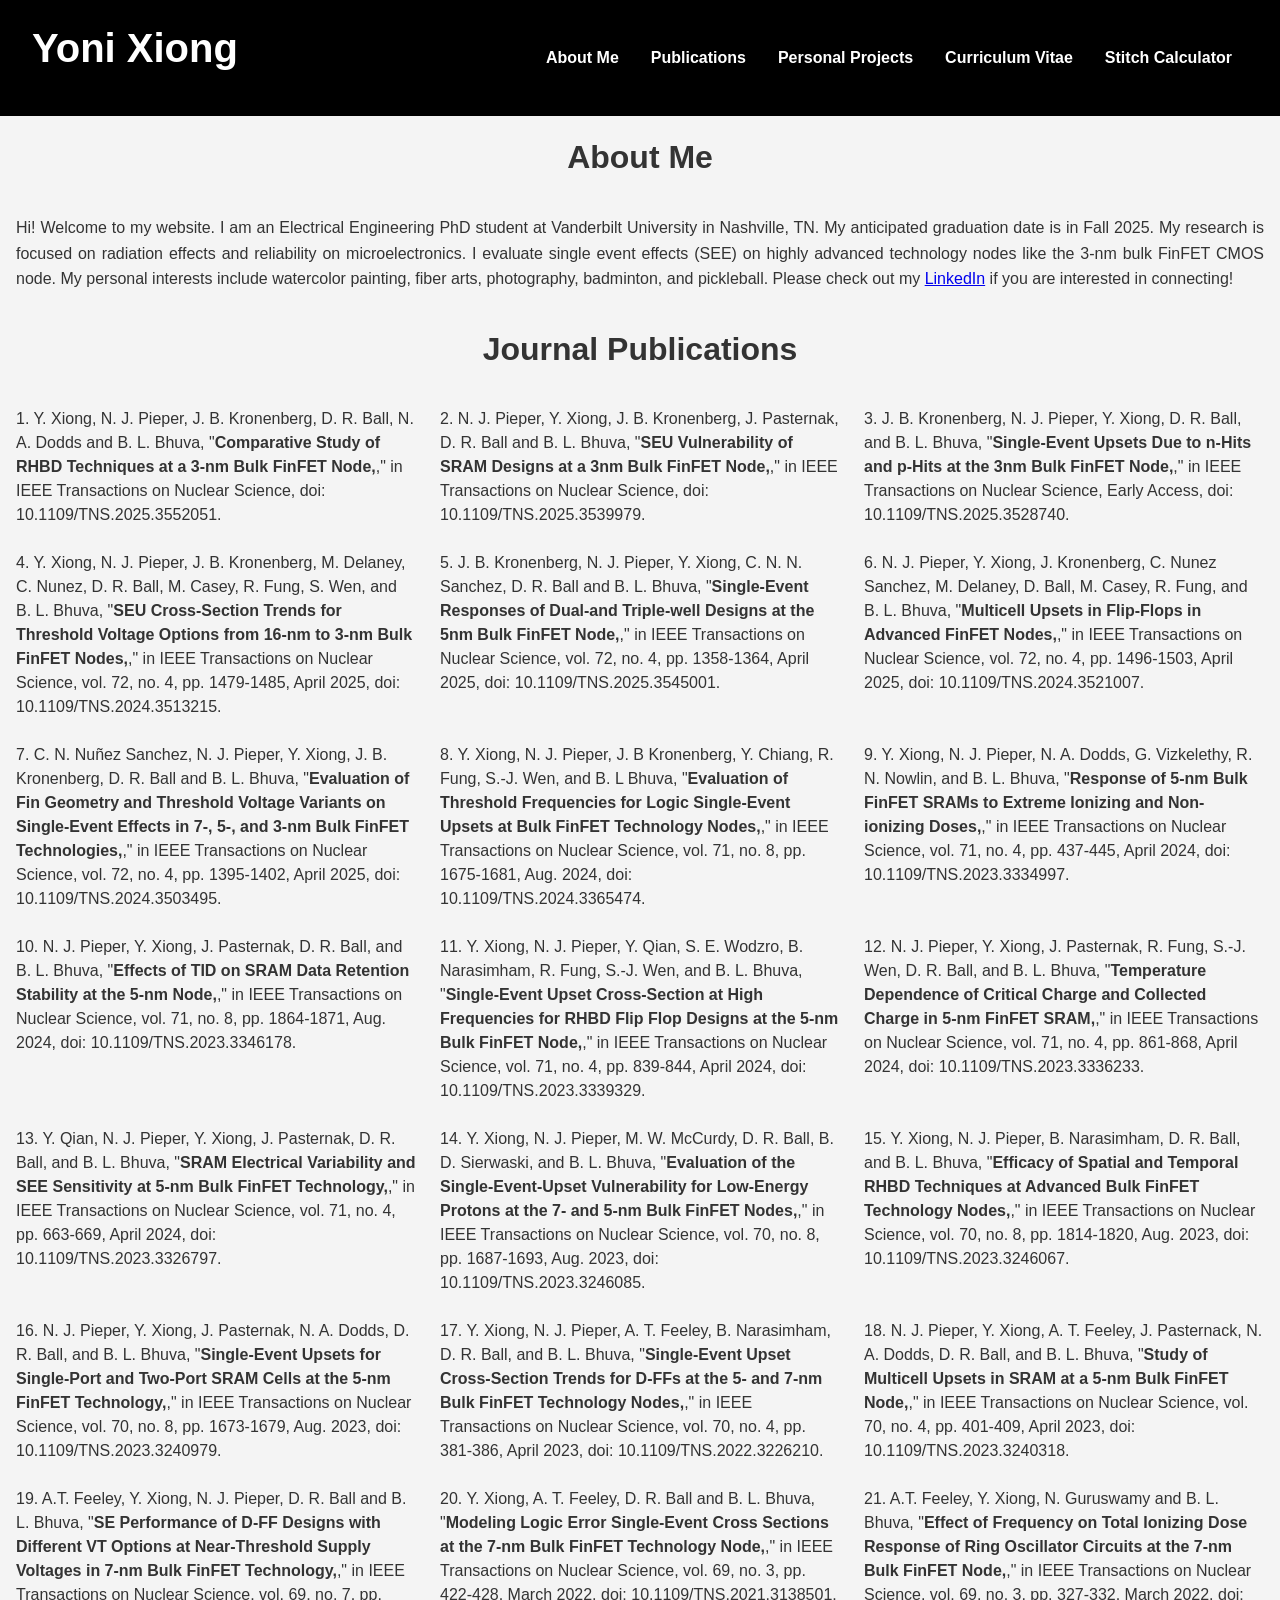
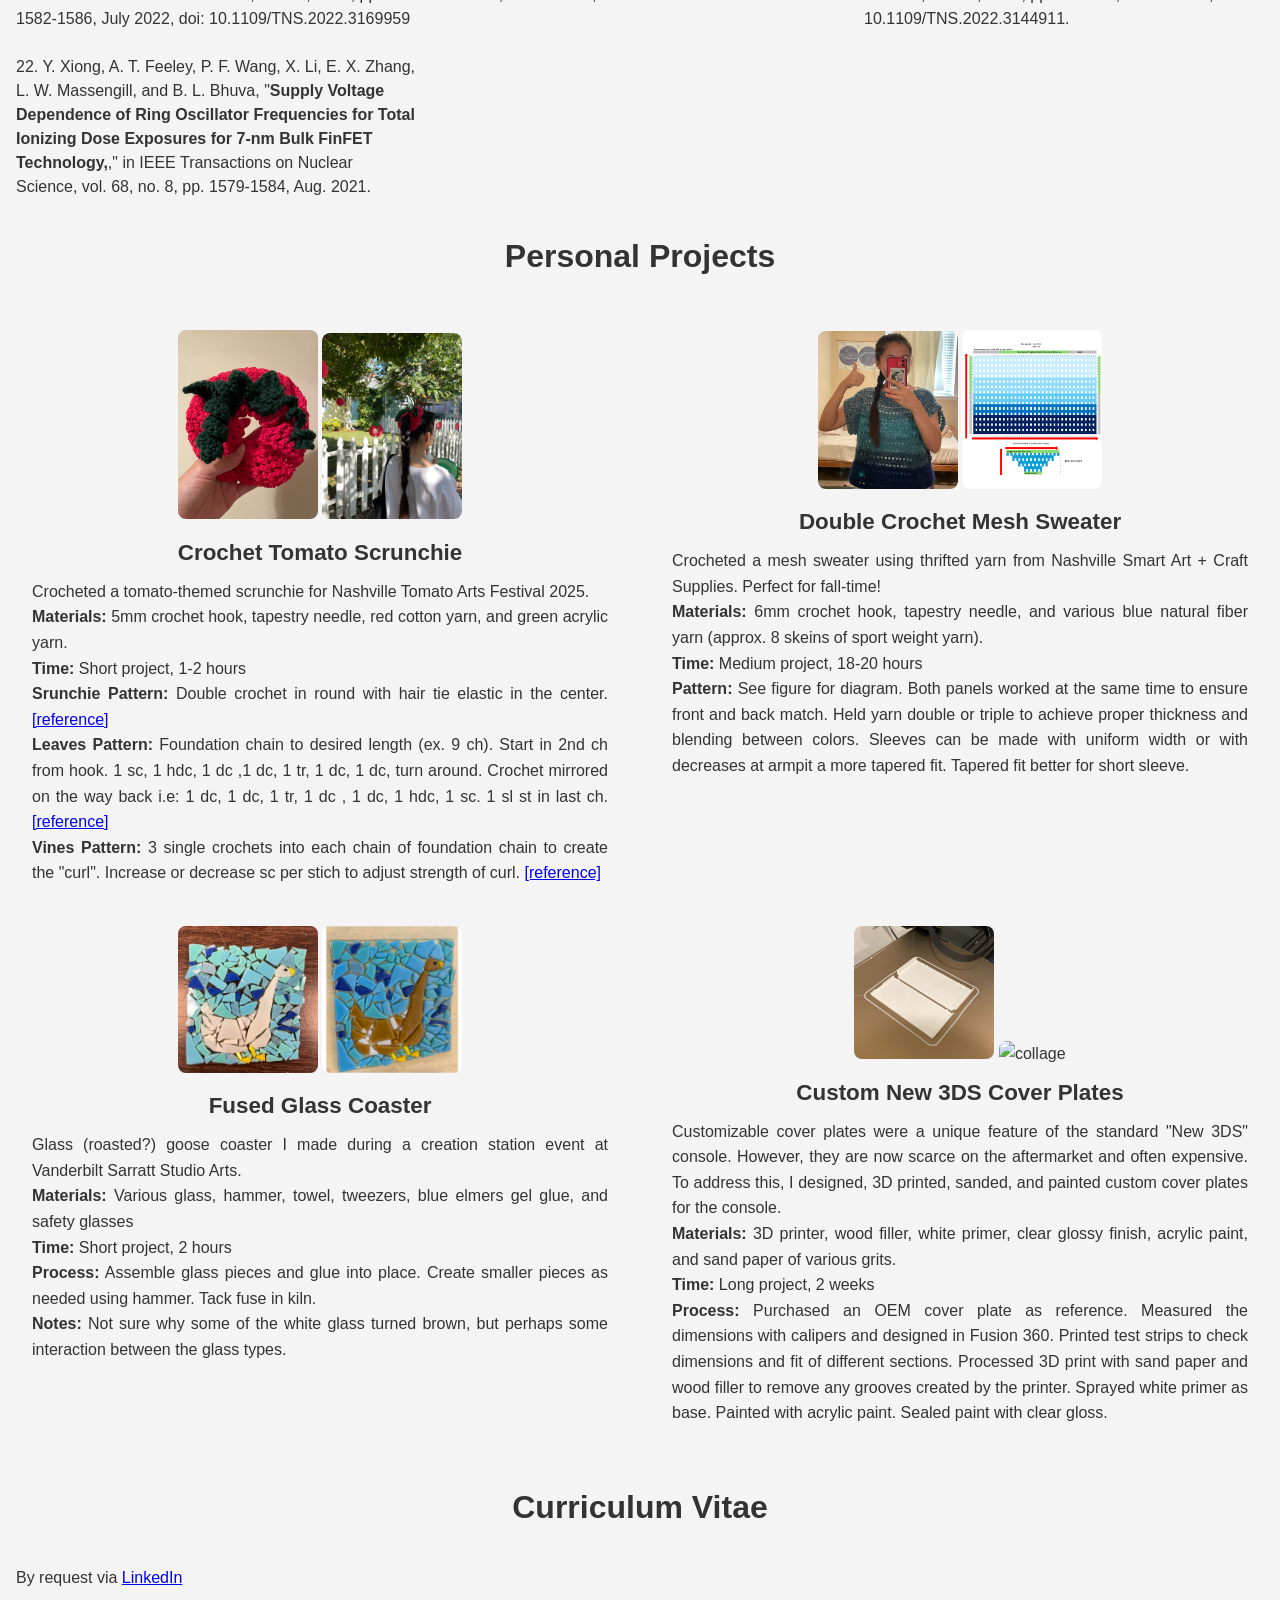
==== commit 312d8337: "stitch calculator v1" ====
--- a/index.html
+++ b/index.html
@@ -141,6 +141,8 @@
             <a href="#publications">Publications</a>
             <a href="#projects">Personal Projects</a>
             <a href="#cv">Curriculum Vitae</a>
+            <!-- New menu item -->
+            <a href="calculator.html">Stitch Calculator</a>
         </nav>
     </header>
     <main>
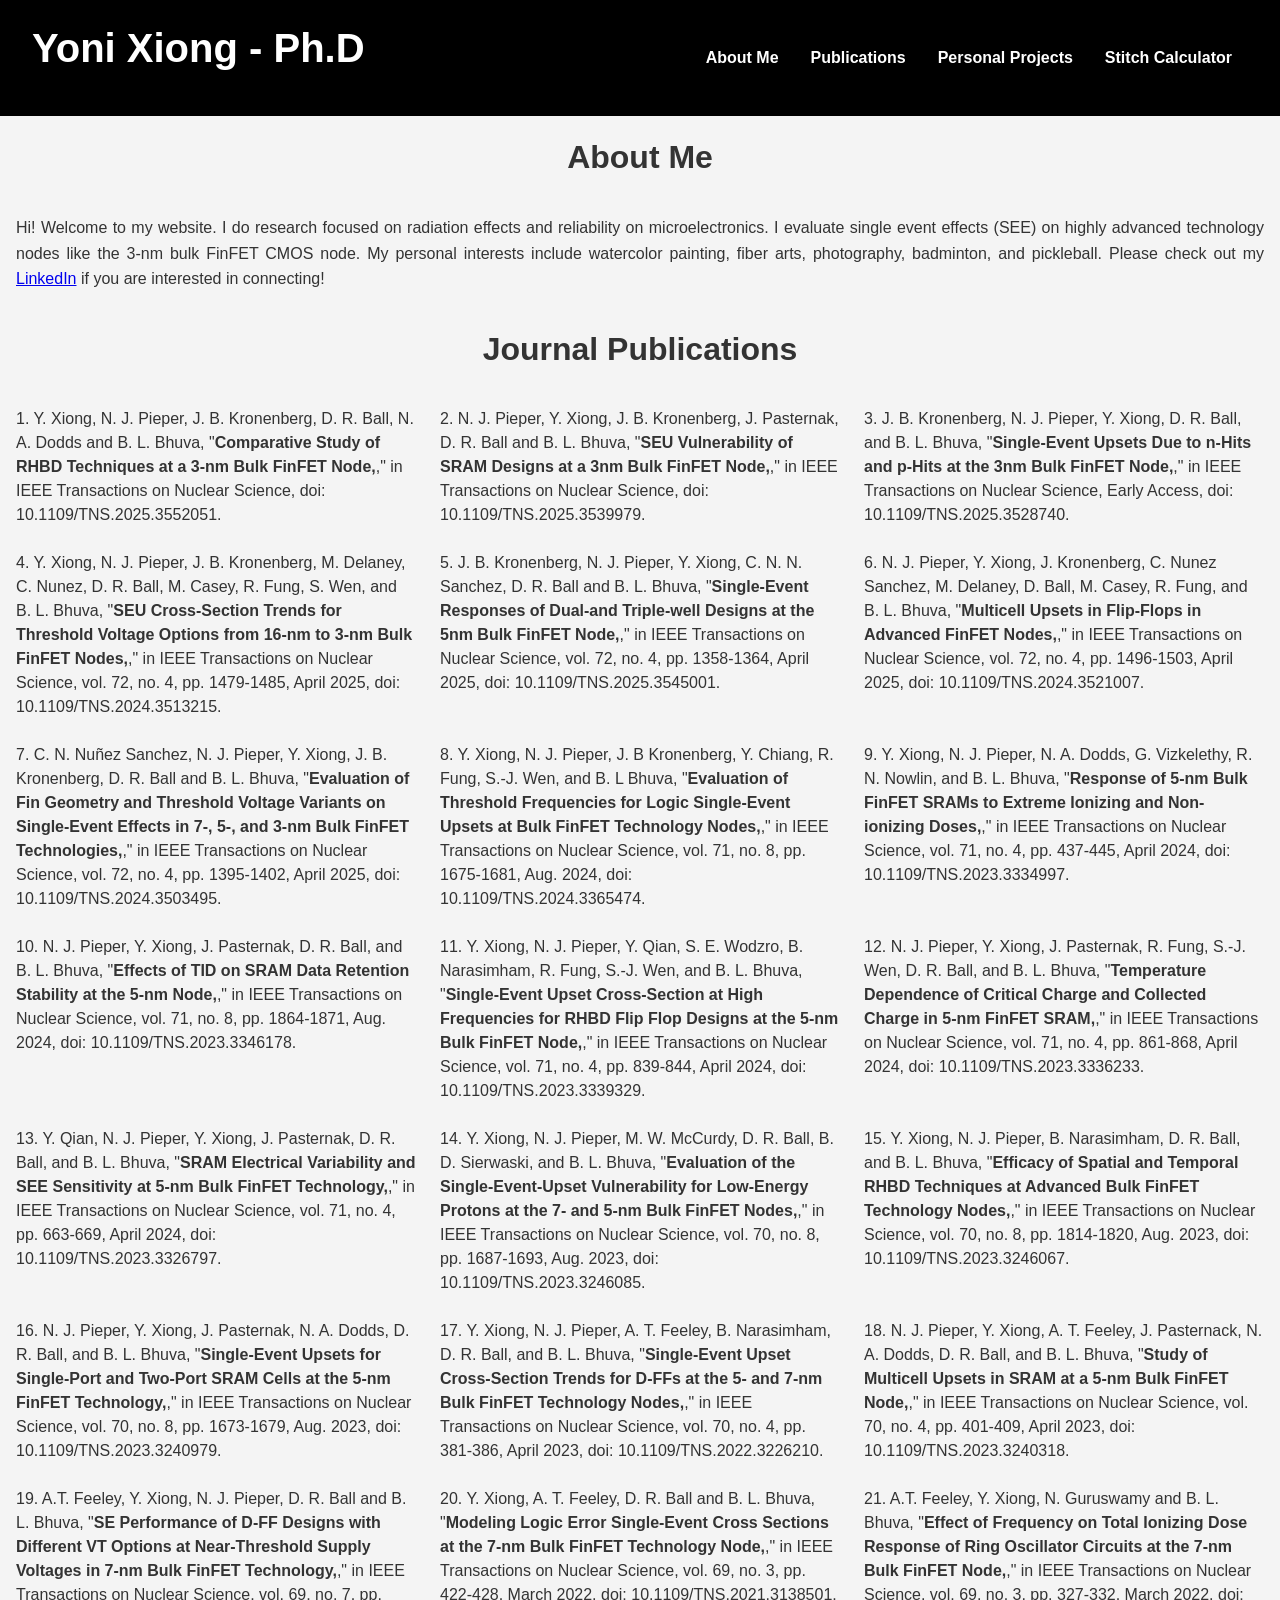
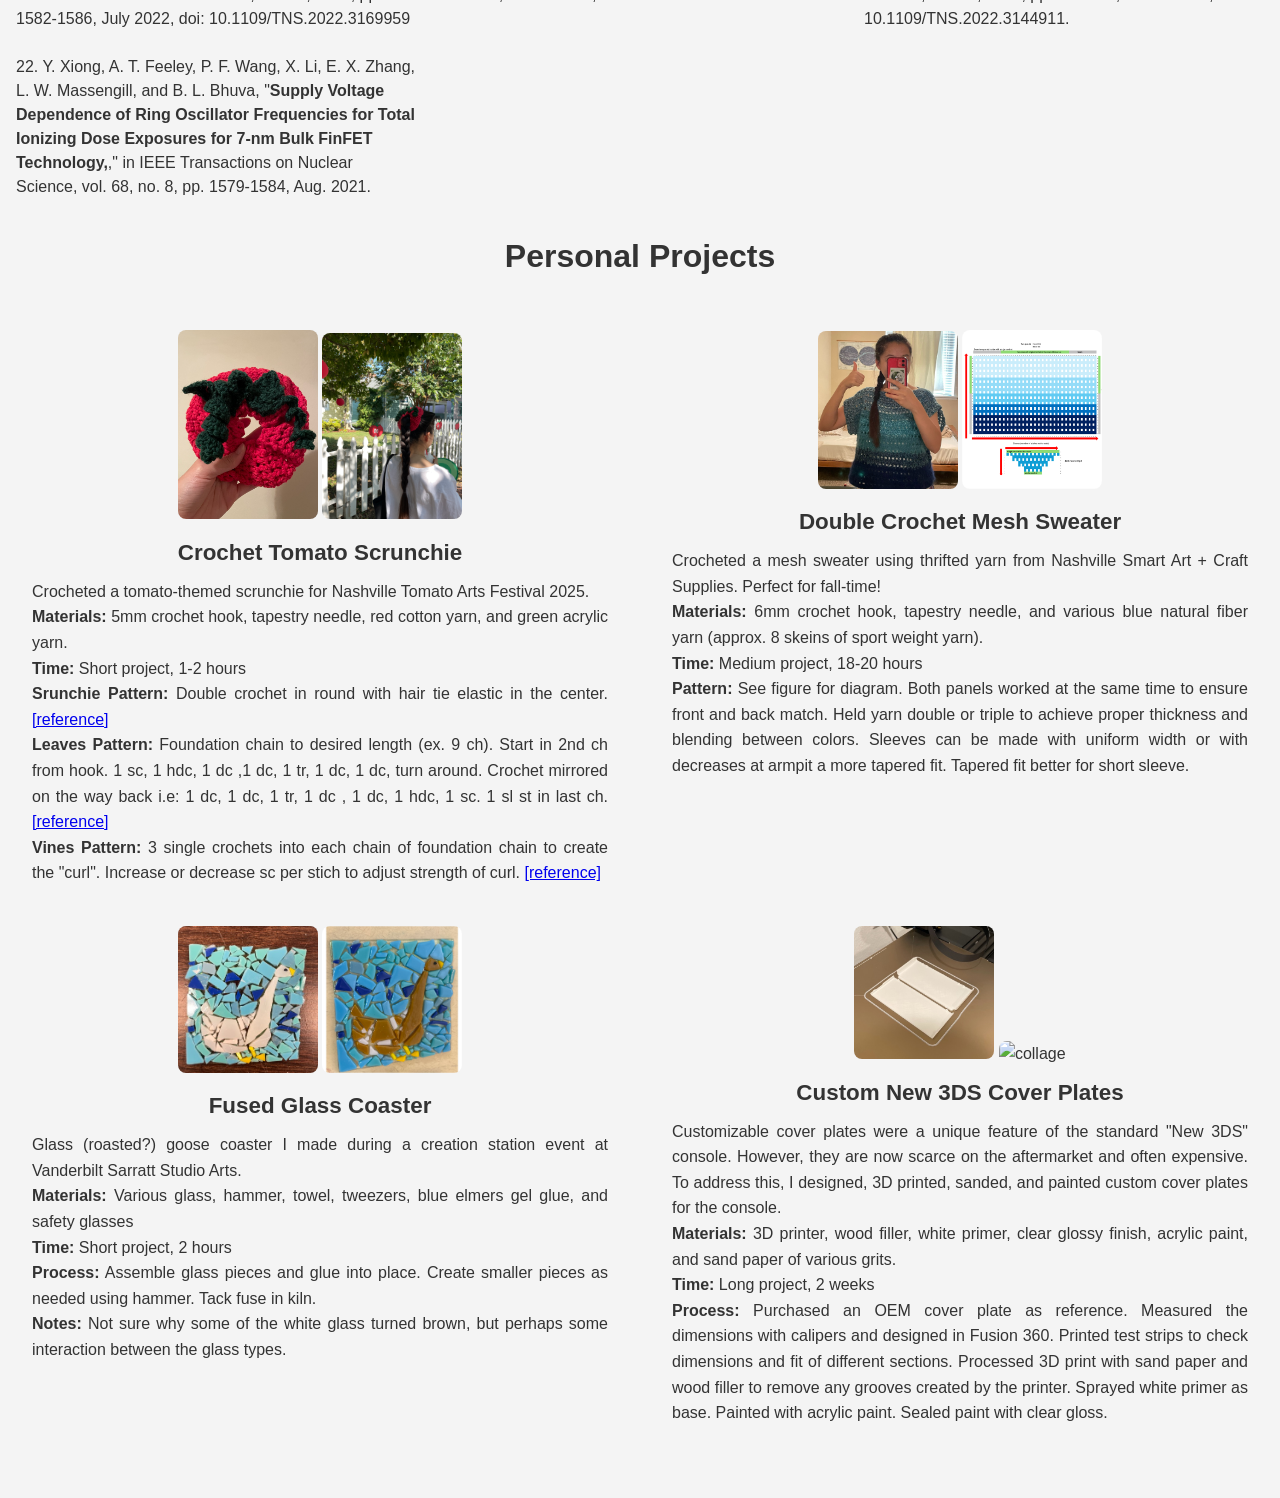
==== commit e3133f0b: "update calculator added skein estimate adjust by unit of 1 for each field removed  CV  section" ====
--- a/index.html
+++ b/index.html
@@ -134,13 +134,12 @@
 </head>
 <body>
     <header>
-        <h2>Yoni Xiong</h2>
+        <h2>Yoni Xiong - Ph.D</h2>
         <div class="menu-icon" onclick="toggleMenu()">☰</div>
         <nav class="menu">
             <a href="#aboutme">About Me</a>
             <a href="#publications">Publications</a>
             <a href="#projects">Personal Projects</a>
-            <a href="#cv">Curriculum Vitae</a>
             <!-- New menu item -->
             <a href="calculator.html">Stitch Calculator</a>
         </nav>
@@ -150,7 +149,7 @@
             <div class="section-content">
                 <h2 class="section-title">About Me</h2>
                 <p class="justify-align">
-                    Hi! Welcome to my website. I am an Electrical Engineering PhD student at Vanderbilt University in Nashville, TN. My anticipated graduation date is in Fall 2025. My research is focused on radiation effects and reliability on microelectronics. I evaluate single event effects (SEE) on highly advanced technology nodes like the 3-nm bulk FinFET CMOS node. My personal interests include watercolor painting, fiber arts, photography, badminton, and pickleball. Please check out my <a href="https://www.linkedin.com/in/yonixiong" target="_blank">LinkedIn</a> if you are interested in connecting!
+                    Hi! Welcome to my website. I do research focused on radiation effects and reliability on microelectronics. I evaluate single event effects (SEE) on highly advanced technology nodes like the 3-nm bulk FinFET CMOS node. My personal interests include watercolor painting, fiber arts, photography, badminton, and pickleball. Please check out my <a href="https://www.linkedin.com/in/yonixiong" target="_blank">LinkedIn</a> if you are interested in connecting!
                 </p>
             </div>
         <section id="publications">
@@ -303,15 +302,6 @@
             </div>
             </div>
         </section>
-        <section id="cv">
-            <div class="section-content">
-                <h2 class="section-title">Curriculum Vitae</h2>
-                <p class="justify-align">
-                    By request via  <a href="https://www.linkedin.com/in/yonixiong" target="_blank">LinkedIn</a> </p>
-                <!-- <iframe src="your_cv.pdf" width="100%" height="600px" style="border: none;"></iframe> -->
-            </div>
-        </section>
-        </section>
     </main>
     <script>
         function toggleMenu() {
